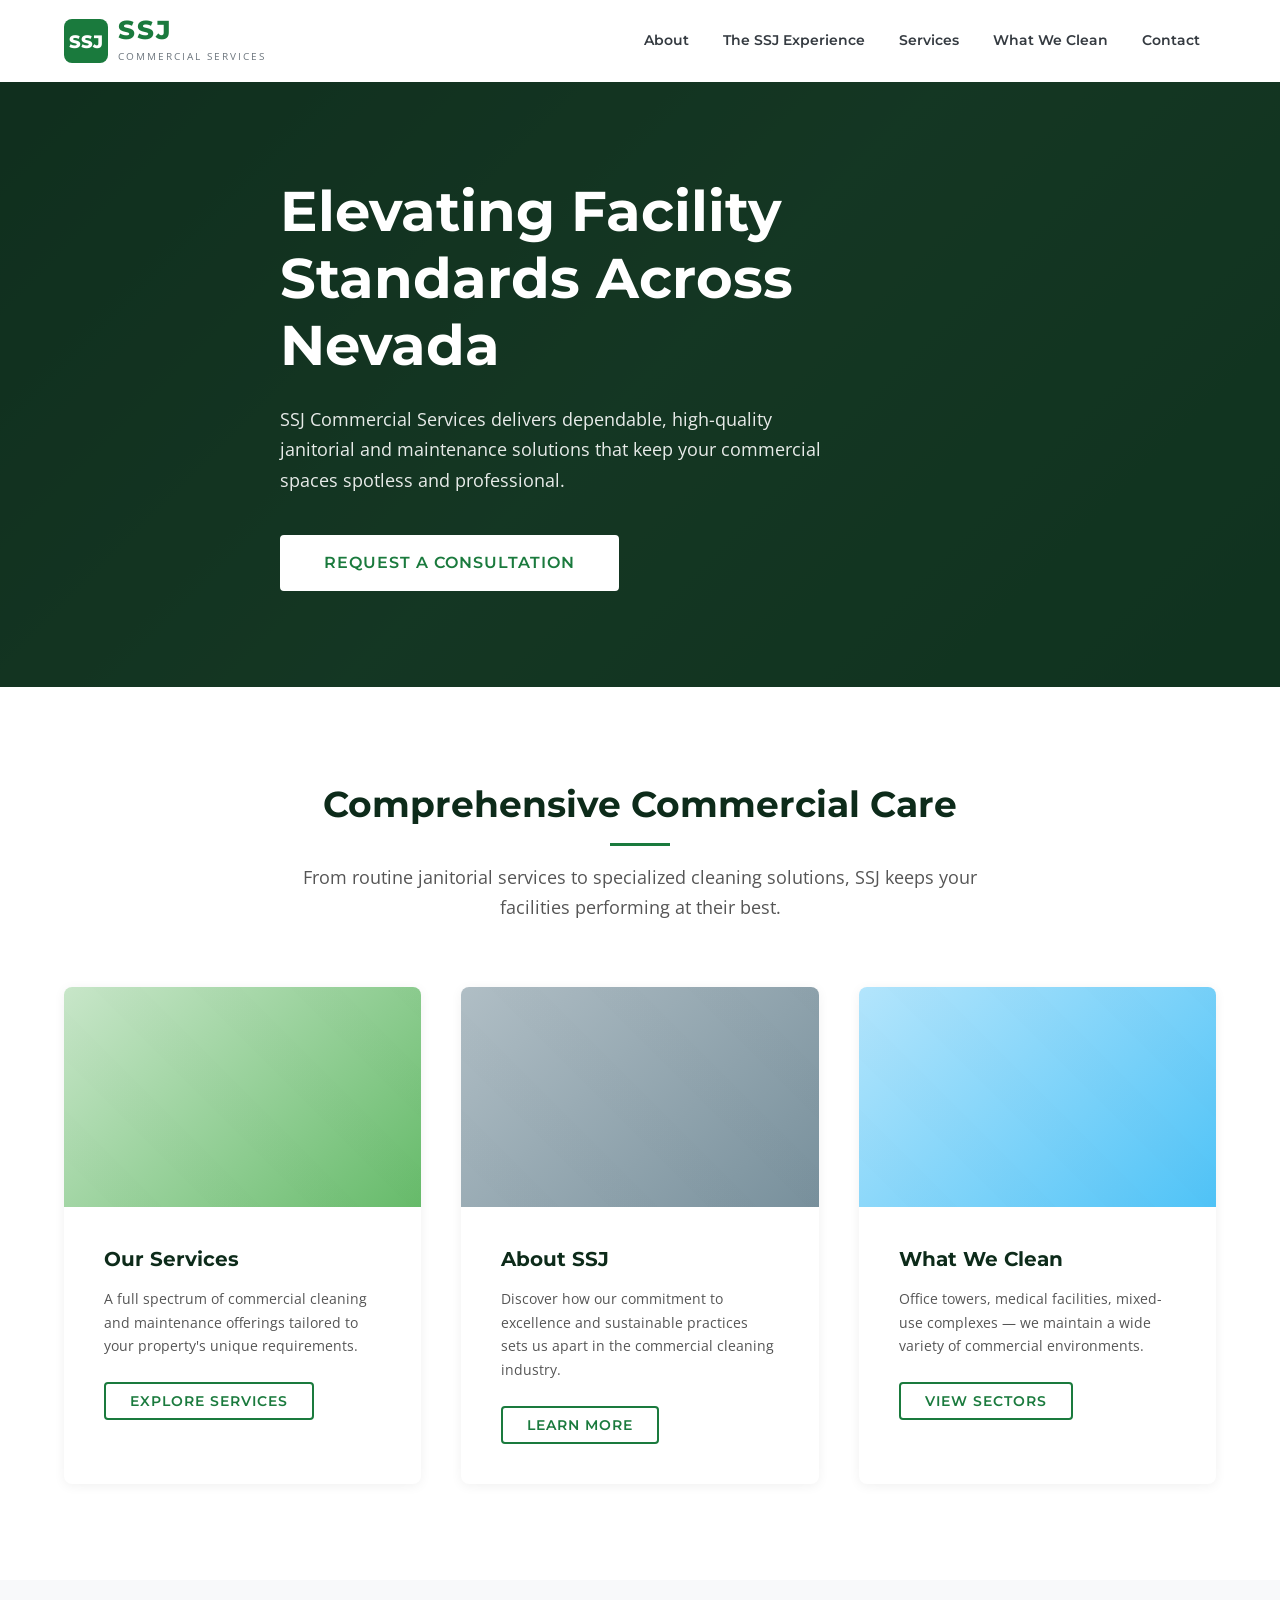
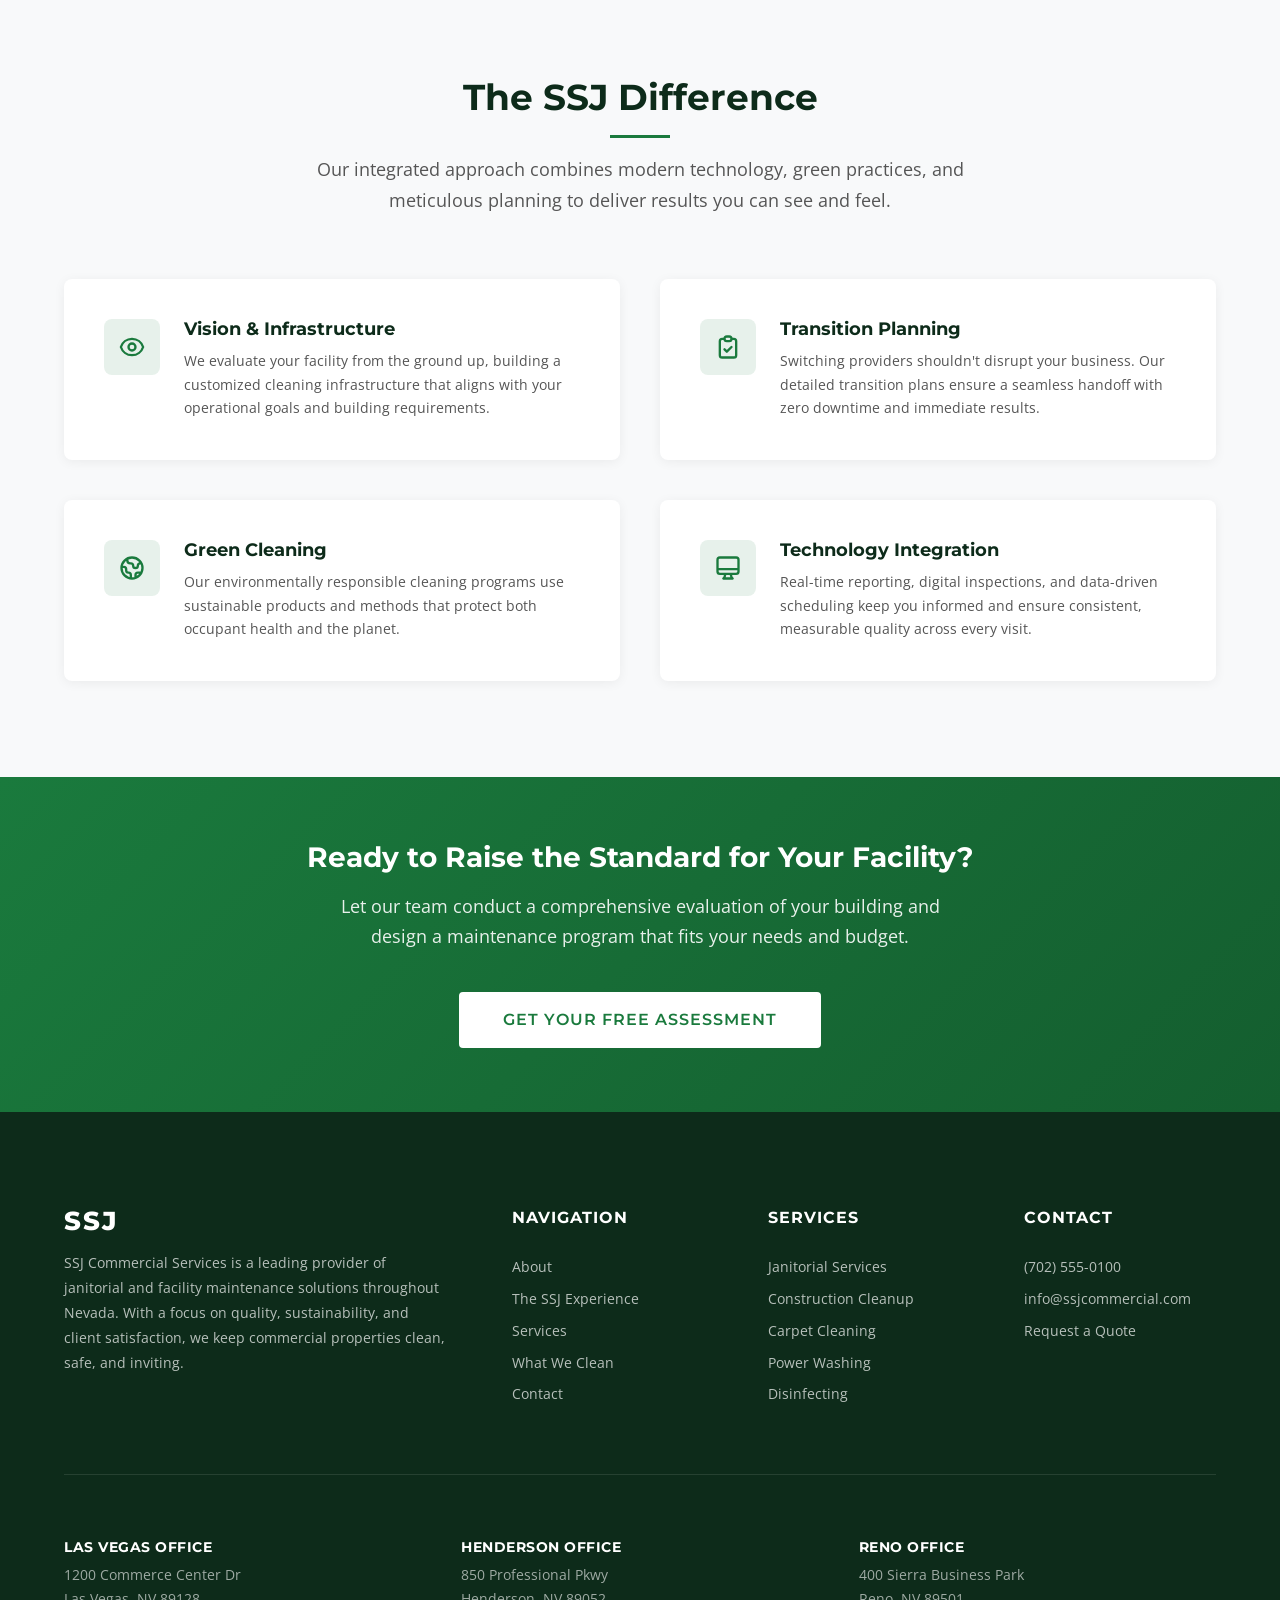
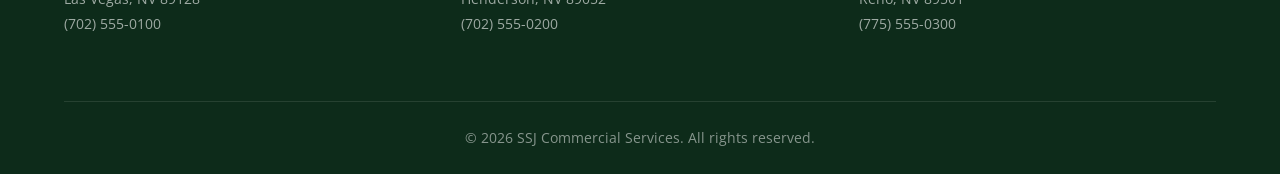
==== index.html @ 9fd1327e "Build complete SSJ Commercial Services static website Multi-page static site with HTML, CSS, and van" ====
<!DOCTYPE html>
<html lang="en">
<head>
  <meta charset="UTF-8">
  <meta name="viewport" content="width=device-width, initial-scale=1.0">
  <meta name="description" content="SSJ Commercial Services — professional janitorial and facility maintenance for commercial properties across Nevada.">
  <title>SSJ Commercial Services | Professional Facility Maintenance</title>
  <link rel="preconnect" href="https://fonts.googleapis.com">
  <link rel="preconnect" href="https://fonts.gstatic.com" crossorigin>
  <link href="https://fonts.googleapis.com/css2?family=Montserrat:wght@400;600;700;800&family=Open+Sans:wght@400;500;600&display=swap" rel="stylesheet">
  <link rel="stylesheet" href="css/styles.css">
</head>
<body>
  <a class="skip-link" href="#main-content">Skip to main content</a>

  <!-- ========== HEADER ========== -->
  <header class="site-header" role="banner">
    <div class="header-inner">
      <a href="index.html" class="logo" aria-label="SSJ Commercial Services — Home">
        <svg class="logo-icon" viewBox="0 0 44 44" fill="none" xmlns="http://www.w3.org/2000/svg" aria-hidden="true">
          <rect width="44" height="44" rx="8" fill="#1a7a3d"/>
          <text x="50%" y="54%" dominant-baseline="middle" text-anchor="middle" fill="#fff" font-family="Montserrat, sans-serif" font-weight="800" font-size="18">SSJ</text>
        </svg>
        <div>
          <span class="logo-text">SSJ</span>
          <span class="logo-tagline">Commercial Services</span>
        </div>
      </a>

      <nav class="main-nav" aria-label="Primary navigation">
        <a href="about.html">About</a>
        <a href="ssj-experience.html">The SSJ Experience</a>
        <a href="services.html">Services</a>
        <a href="what-we-clean.html">What We Clean</a>
        <a href="contact.html">Contact</a>
      </nav>

      <button class="hamburger" aria-label="Open menu" aria-expanded="false" aria-controls="mobile-nav">
        <span></span>
        <span></span>
        <span></span>
      </button>
    </div>

    <nav class="mobile-nav" id="mobile-nav" aria-label="Mobile navigation">
      <a href="about.html">About</a>
      <a href="ssj-experience.html">The SSJ Experience</a>
      <a href="services.html">Services</a>
      <a href="what-we-clean.html">What We Clean</a>
      <a href="contact.html">Contact</a>
    </nav>
  </header>

  <!-- ========== HERO ========== -->
  <section class="hero hero-bg--home" role="img" aria-label="Modern commercial building interior">
    <div class="container">
      <div class="hero-content">
        <h1>Elevating Facility Standards Across Nevada</h1>
        <p>SSJ Commercial Services delivers dependable, high-quality janitorial and maintenance solutions that keep your commercial spaces spotless and professional.</p>
        <a href="contact.html" class="btn btn--white btn--lg">Request a Consultation</a>
      </div>
    </div>
  </section>

  <!-- ========== MAIN ========== -->
  <main id="main-content">

    <!-- Overview Cards -->
    <section class="section">
      <div class="container">
        <div class="section-header">
          <h2>Comprehensive Commercial Care</h2>
          <p>From routine janitorial services to specialized cleaning solutions, SSJ keeps your facilities performing at their best.</p>
        </div>
        <div class="overview-cards">
          <article class="overview-card">
            <div class="overview-card-img placeholder-img placeholder-img--team" role="img" aria-label="Professional cleaning team at work"></div>
            <div class="overview-card-body">
              <h3>Our Services</h3>
              <p>A full spectrum of commercial cleaning and maintenance offerings tailored to your property's unique requirements.</p>
              <a href="services.html" class="btn btn--outline">Explore Services</a>
            </div>
          </article>
          <article class="overview-card">
            <div class="overview-card-img placeholder-img placeholder-img--office" role="img" aria-label="Modern corporate office space"></div>
            <div class="overview-card-body">
              <h3>About SSJ</h3>
              <p>Discover how our commitment to excellence and sustainable practices sets us apart in the commercial cleaning industry.</p>
              <a href="about.html" class="btn btn--outline">Learn More</a>
            </div>
          </article>
          <article class="overview-card">
            <div class="overview-card-img placeholder-img placeholder-img--glass" role="img" aria-label="Glass office building exterior"></div>
            <div class="overview-card-body">
              <h3>What We Clean</h3>
              <p>Office towers, medical facilities, mixed-use complexes — we maintain a wide variety of commercial environments.</p>
              <a href="what-we-clean.html" class="btn btn--outline">View Sectors</a>
            </div>
          </article>
        </div>
      </div>
    </section>

    <!-- The SSJ Difference -->
    <section class="section section--gray">
      <div class="container">
        <div class="section-header">
          <h2>The SSJ Difference</h2>
          <p>Our integrated approach combines modern technology, green practices, and meticulous planning to deliver results you can see and feel.</p>
        </div>
        <div class="feature-grid">
          <div class="feature-block">
            <div class="feature-icon">
              <svg xmlns="http://www.w3.org/2000/svg" fill="none" viewBox="0 0 24 24" stroke="currentColor" stroke-width="2">
                <path stroke-linecap="round" stroke-linejoin="round" d="M15 12a3 3 0 11-6 0 3 3 0 016 0z"/>
                <path stroke-linecap="round" stroke-linejoin="round" d="M2.458 12C3.732 7.943 7.523 5 12 5c4.478 0 8.268 2.943 9.542 7-1.274 4.057-5.064 7-9.542 7-4.477 0-8.268-2.943-9.542-7z"/>
              </svg>
            </div>
            <div>
              <h3>Vision &amp; Infrastructure</h3>
              <p>We evaluate your facility from the ground up, building a customized cleaning infrastructure that aligns with your operational goals and building requirements.</p>
            </div>
          </div>
          <div class="feature-block">
            <div class="feature-icon">
              <svg xmlns="http://www.w3.org/2000/svg" fill="none" viewBox="0 0 24 24" stroke="currentColor" stroke-width="2">
                <path stroke-linecap="round" stroke-linejoin="round" d="M9 5H7a2 2 0 00-2 2v12a2 2 0 002 2h10a2 2 0 002-2V7a2 2 0 00-2-2h-2M9 5a2 2 0 002 2h2a2 2 0 002-2M9 5a2 2 0 012-2h2a2 2 0 012 2m-6 9l2 2 4-4"/>
              </svg>
            </div>
            <div>
              <h3>Transition Planning</h3>
              <p>Switching providers shouldn't disrupt your business. Our detailed transition plans ensure a seamless handoff with zero downtime and immediate results.</p>
            </div>
          </div>
          <div class="feature-block">
            <div class="feature-icon">
              <svg xmlns="http://www.w3.org/2000/svg" fill="none" viewBox="0 0 24 24" stroke="currentColor" stroke-width="2">
                <path stroke-linecap="round" stroke-linejoin="round" d="M3.055 11H5a2 2 0 012 2v1a2 2 0 002 2 2 2 0 012 2v2.945M8 3.935V5.5A2.5 2.5 0 0010.5 8h.5a2 2 0 012 2 2 2 0 104 0 2 2 0 012-2h1.064M15 20.488V18a2 2 0 012-2h3.064M21 12a9 9 0 11-18 0 9 9 0 0118 0z"/>
              </svg>
            </div>
            <div>
              <h3>Green Cleaning</h3>
              <p>Our environmentally responsible cleaning programs use sustainable products and methods that protect both occupant health and the planet.</p>
            </div>
          </div>
          <div class="feature-block">
            <div class="feature-icon">
              <svg xmlns="http://www.w3.org/2000/svg" fill="none" viewBox="0 0 24 24" stroke="currentColor" stroke-width="2">
                <path stroke-linecap="round" stroke-linejoin="round" d="M9.75 17L9 20l-1 1h8l-1-1-.75-3M3 13h18M5 17h14a2 2 0 002-2V5a2 2 0 00-2-2H5a2 2 0 00-2 2v10a2 2 0 002 2z"/>
              </svg>
            </div>
            <div>
              <h3>Technology Integration</h3>
              <p>Real-time reporting, digital inspections, and data-driven scheduling keep you informed and ensure consistent, measurable quality across every visit.</p>
            </div>
          </div>
        </div>
      </div>
    </section>

    <!-- Secondary CTA -->
    <section class="cta-banner">
      <div class="container">
        <h2>Ready to Raise the Standard for Your Facility?</h2>
        <p>Let our team conduct a comprehensive evaluation of your building and design a maintenance program that fits your needs and budget.</p>
        <a href="contact.html" class="btn btn--white btn--lg">Get Your Free Assessment</a>
      </div>
    </section>

  </main>

  <!-- ========== FOOTER ========== -->
  <footer class="site-footer" role="contentinfo">
    <div class="container">
      <div class="footer-top">
        <div class="footer-about">
          <span class="logo-text">SSJ</span>
          <p>SSJ Commercial Services is a leading provider of janitorial and facility maintenance solutions throughout Nevada. With a focus on quality, sustainability, and client satisfaction, we keep commercial properties clean, safe, and inviting.</p>
        </div>
        <div>
          <h3 class="footer-heading">Navigation</h3>
          <div class="footer-links">
            <a href="about.html">About</a>
            <a href="ssj-experience.html">The SSJ Experience</a>
            <a href="services.html">Services</a>
            <a href="what-we-clean.html">What We Clean</a>
            <a href="contact.html">Contact</a>
          </div>
        </div>
        <div>
          <h3 class="footer-heading">Services</h3>
          <div class="footer-links">
            <a href="services.html">Janitorial Services</a>
            <a href="services.html">Construction Cleanup</a>
            <a href="services.html">Carpet Cleaning</a>
            <a href="services.html">Power Washing</a>
            <a href="services.html">Disinfecting</a>
          </div>
        </div>
        <div>
          <h3 class="footer-heading">Contact</h3>
          <div class="footer-links">
            <a href="tel:+17025550100">(702) 555-0100</a>
            <a href="mailto:info@ssjcommercial.com">info@ssjcommercial.com</a>
            <a href="contact.html">Request a Quote</a>
          </div>
        </div>
      </div>

      <div class="footer-locations">
        <div class="location-block">
          <h4>Las Vegas Office</h4>
          <p>1200 Commerce Center Dr</p>
          <p>Las Vegas, NV 89128</p>
          <p>(702) 555-0100</p>
        </div>
        <div class="location-block">
          <h4>Henderson Office</h4>
          <p>850 Professional Pkwy</p>
          <p>Henderson, NV 89052</p>
          <p>(702) 555-0200</p>
        </div>
        <div class="location-block">
          <h4>Reno Office</h4>
          <p>400 Sierra Business Park</p>
          <p>Reno, NV 89501</p>
          <p>(775) 555-0300</p>
        </div>
      </div>

      <div class="footer-bottom">
        <p>&copy; 2026 SSJ Commercial Services. All rights reserved.</p>
      </div>
    </div>
  </footer>

  <script src="js/main.js"></script>
</body>
</html>
---- css/styles.css ----
/* ============================================
   SSJ Commercial Services - Main Stylesheet
   ============================================ */

/* ---------- CSS Custom Properties ---------- */
:root {
  /* Brand Colors */
  --color-primary: #1a7a3d;
  --color-primary-dark: #145e2f;
  --color-primary-light: #2a9d4e;
  --color-secondary: #0d2b1a;
  --color-accent: #28a745;

  /* Neutrals */
  --color-white: #ffffff;
  --color-off-white: #f8f9fa;
  --color-light-gray: #e9ecef;
  --color-medium-gray: #6c757d;
  --color-dark-gray: #343a40;
  --color-text: #212529;
  --color-text-light: #555555;

  /* Overlays */
  --overlay-dark: rgba(13, 43, 26, 0.75);
  --overlay-light: rgba(26, 122, 61, 0.1);

  /* Spacing */
  --space-xs: 0.5rem;
  --space-sm: 1rem;
  --space-md: 1.5rem;
  --space-lg: 2.5rem;
  --space-xl: 4rem;
  --space-2xl: 6rem;

  /* Typography */
  --font-heading: 'Montserrat', sans-serif;
  --font-body: 'Open Sans', sans-serif;
  --font-size-base: 1rem;
  --font-size-sm: 0.875rem;
  --font-size-lg: 1.125rem;
  --font-size-xl: 1.25rem;
  --font-size-2xl: 1.75rem;
  --font-size-3xl: 2.25rem;
  --font-size-4xl: 3rem;
  --line-height-body: 1.7;
  --line-height-heading: 1.2;

  /* Borders & Shadows */
  --radius-sm: 4px;
  --radius-md: 8px;
  --radius-lg: 12px;
  --shadow-sm: 0 2px 8px rgba(0, 0, 0, 0.08);
  --shadow-md: 0 4px 16px rgba(0, 0, 0, 0.1);
  --shadow-lg: 0 8px 32px rgba(0, 0, 0, 0.12);
  --shadow-card: 0 2px 12px rgba(0, 0, 0, 0.06);

  /* Transitions */
  --transition-fast: 0.2s ease;
  --transition-base: 0.3s ease;
}

/* ---------- Reset & Base ---------- */
*,
*::before,
*::after {
  margin: 0;
  padding: 0;
  box-sizing: border-box;
}

html {
  scroll-behavior: smooth;
  font-size: 16px;
}

body {
  font-family: var(--font-body);
  font-size: var(--font-size-base);
  line-height: var(--line-height-body);
  color: var(--color-text);
  background-color: var(--color-white);
  -webkit-font-smoothing: antialiased;
  -moz-osx-font-smoothing: grayscale;
}

img {
  max-width: 100%;
  height: auto;
  display: block;
}

a {
  color: var(--color-primary);
  text-decoration: none;
  transition: color var(--transition-fast);
}

a:hover {
  color: var(--color-primary-dark);
}

ul, ol {
  list-style: none;
}

h1, h2, h3, h4, h5, h6 {
  font-family: var(--font-heading);
  line-height: var(--line-height-heading);
  font-weight: 700;
  color: var(--color-secondary);
}

h1 { font-size: var(--font-size-4xl); }
h2 { font-size: var(--font-size-3xl); }
h3 { font-size: var(--font-size-2xl); }
h4 { font-size: var(--font-size-xl); }

p {
  margin-bottom: var(--space-sm);
  color: var(--color-text-light);
}

/* ---------- Utility Classes ---------- */
.container {
  max-width: 1200px;
  margin: 0 auto;
  padding: 0 var(--space-md);
}

.section {
  padding: var(--space-2xl) 0;
}

.section--gray {
  background-color: var(--color-off-white);
}

.section--green {
  background-color: var(--color-primary);
  color: var(--color-white);
}

.section--dark {
  background-color: var(--color-secondary);
  color: var(--color-white);
}

.text-center {
  text-align: center;
}

.section-header {
  text-align: center;
  margin-bottom: var(--space-xl);
}

.section-header h2 {
  margin-bottom: var(--space-sm);
  position: relative;
  display: inline-block;
}

.section-header h2::after {
  content: '';
  display: block;
  width: 60px;
  height: 3px;
  background-color: var(--color-primary);
  margin: var(--space-sm) auto 0;
}

.section--green .section-header h2,
.section--dark .section-header h2 {
  color: var(--color-white);
}

.section--green .section-header h2::after,
.section--dark .section-header h2::after {
  background-color: var(--color-white);
}

.section-header p {
  max-width: 680px;
  margin: 0 auto;
  font-size: var(--font-size-lg);
}

.section--green .section-header p,
.section--dark .section-header p {
  color: rgba(255, 255, 255, 0.85);
}

/* ---------- Buttons ---------- */
.btn {
  display: inline-block;
  padding: 14px 32px;
  font-family: var(--font-heading);
  font-size: var(--font-size-sm);
  font-weight: 600;
  text-transform: uppercase;
  letter-spacing: 1px;
  border: 2px solid transparent;
  border-radius: var(--radius-sm);
  cursor: pointer;
  transition: all var(--transition-base);
  text-align: center;
  line-height: 1;
}

.btn:focus-visible {
  outline: 3px solid var(--color-accent);
  outline-offset: 2px;
}

.btn--primary {
  background-color: var(--color-primary);
  color: var(--color-white);
  border-color: var(--color-primary);
}

.btn--primary:hover {
  background-color: var(--color-primary-dark);
  border-color: var(--color-primary-dark);
  color: var(--color-white);
  transform: translateY(-1px);
  box-shadow: var(--shadow-md);
}

.btn--outline {
  background-color: transparent;
  color: var(--color-primary);
  border-color: var(--color-primary);
}

.btn--outline:hover {
  background-color: var(--color-primary);
  color: var(--color-white);
  transform: translateY(-1px);
}

.btn--white {
  background-color: var(--color-white);
  color: var(--color-primary);
  border-color: var(--color-white);
}

.btn--white:hover {
  background-color: transparent;
  color: var(--color-white);
  border-color: var(--color-white);
  transform: translateY(-1px);
}

.btn--outline-white {
  background-color: transparent;
  color: var(--color-white);
  border-color: var(--color-white);
}

.btn--outline-white:hover {
  background-color: var(--color-white);
  color: var(--color-primary);
  transform: translateY(-1px);
}

.btn--lg {
  padding: 18px 42px;
  font-size: var(--font-size-base);
}

/* ---------- Header / Navigation ---------- */
.site-header {
  position: fixed;
  top: 0;
  left: 0;
  right: 0;
  z-index: 1000;
  background-color: var(--color-white);
  transition: box-shadow var(--transition-base), padding var(--transition-base);
  padding: 6px 0;
}

.site-header.scrolled {
  box-shadow: var(--shadow-md);
  padding: 2px 0;
}

.header-inner {
  display: flex;
  align-items: center;
  justify-content: space-between;
  max-width: 1200px;
  margin: 0 auto;
  padding: 0 var(--space-md);
  min-height: 70px;
}

/* Logo */
.logo {
  display: flex;
  align-items: center;
  gap: 10px;
  text-decoration: none;
}

.logo-icon {
  width: 44px;
  height: 44px;
}

.logo-text {
  font-family: var(--font-heading);
  font-size: 1.6rem;
  font-weight: 800;
  color: var(--color-primary);
  letter-spacing: 2px;
  line-height: 1;
}

.logo-tagline {
  font-family: var(--font-body);
  font-size: 0.6rem;
  color: var(--color-medium-gray);
  text-transform: uppercase;
  letter-spacing: 2px;
  display: block;
  margin-top: 2px;
}

/* Desktop Nav */
.main-nav {
  display: flex;
  align-items: center;
  gap: 2px;
}

.main-nav a {
  font-family: var(--font-heading);
  font-size: var(--font-size-sm);
  font-weight: 600;
  color: var(--color-dark-gray);
  text-decoration: none;
  padding: 10px 16px;
  border-radius: var(--radius-sm);
  transition: all var(--transition-fast);
  position: relative;
  white-space: nowrap;
}

.main-nav a::after {
  content: '';
  position: absolute;
  bottom: 4px;
  left: 16px;
  right: 16px;
  height: 2px;
  background-color: var(--color-primary);
  transform: scaleX(0);
  transition: transform var(--transition-base);
}

.main-nav a:hover {
  color: var(--color-primary);
}

.main-nav a:hover::after {
  transform: scaleX(1);
}

.main-nav a.active {
  color: var(--color-primary);
}

.main-nav a.active::after {
  transform: scaleX(1);
}

/* Hamburger */
.hamburger {
  display: none;
  flex-direction: column;
  justify-content: center;
  gap: 5px;
  width: 30px;
  height: 30px;
  cursor: pointer;
  background: none;
  border: none;
  padding: 0;
}

.hamburger span {
  display: block;
  width: 100%;
  height: 2.5px;
  background-color: var(--color-dark-gray);
  border-radius: 2px;
  transition: all var(--transition-base);
}

.hamburger.active span:nth-child(1) {
  transform: rotate(45deg) translate(5px, 5px);
}

.hamburger.active span:nth-child(2) {
  opacity: 0;
}

.hamburger.active span:nth-child(3) {
  transform: rotate(-45deg) translate(6px, -6px);
}

/* Mobile Nav */
.mobile-nav {
  display: none;
  position: fixed;
  top: 70px;
  left: 0;
  right: 0;
  bottom: 0;
  background-color: var(--color-white);
  flex-direction: column;
  padding: var(--space-lg);
  z-index: 999;
  overflow-y: auto;
}

.mobile-nav.open {
  display: flex;
}

.mobile-nav a {
  font-family: var(--font-heading);
  font-size: var(--font-size-lg);
  font-weight: 600;
  color: var(--color-dark-gray);
  padding: var(--space-sm) 0;
  border-bottom: 1px solid var(--color-light-gray);
  display: block;
}

.mobile-nav a:hover,
.mobile-nav a.active {
  color: var(--color-primary);
}

/* ---------- Hero Section ---------- */
.hero {
  position: relative;
  min-height: 600px;
  display: flex;
  align-items: center;
  background-size: cover;
  background-position: center;
  background-repeat: no-repeat;
  margin-top: 82px;
  overflow: hidden;
}

.hero::before {
  content: '';
  position: absolute;
  inset: 0;
  background: var(--overlay-dark);
  z-index: 1;
}

.hero-content {
  position: relative;
  z-index: 2;
  max-width: 720px;
  padding: var(--space-2xl) 0;
}

.hero h1 {
  color: var(--color-white);
  margin-bottom: var(--space-md);
  font-size: clamp(2rem, 5vw, 3.5rem);
}

.hero p {
  color: rgba(255, 255, 255, 0.9);
  font-size: var(--font-size-lg);
  margin-bottom: var(--space-lg);
  max-width: 560px;
}

/* Page Banner (inner pages) */
.page-banner {
  position: relative;
  min-height: 320px;
  display: flex;
  align-items: center;
  justify-content: center;
  text-align: center;
  background-size: cover;
  background-position: center;
  margin-top: 82px;
  overflow: hidden;
}

.page-banner::before {
  content: '';
  position: absolute;
  inset: 0;
  background: var(--overlay-dark);
  z-index: 1;
}

.page-banner-content {
  position: relative;
  z-index: 2;
  padding: var(--space-xl) var(--space-md);
}

.page-banner h1 {
  color: var(--color-white);
  margin-bottom: var(--space-xs);
  font-size: clamp(2rem, 4vw, 3rem);
}

.page-banner p {
  color: rgba(255, 255, 255, 0.85);
  font-size: var(--font-size-lg);
  max-width: 560px;
  margin: 0 auto;
}

/* ---------- Overview Cards ---------- */
.overview-cards {
  display: grid;
  grid-template-columns: repeat(3, 1fr);
  gap: var(--space-lg);
}

.overview-card {
  background: var(--color-white);
  border-radius: var(--radius-md);
  overflow: hidden;
  box-shadow: var(--shadow-card);
  transition: transform var(--transition-base), box-shadow var(--transition-base);
}

.overview-card:hover {
  transform: translateY(-6px);
  box-shadow: var(--shadow-lg);
}

.overview-card-img {
  height: 220px;
  background-size: cover;
  background-position: center;
  position: relative;
}

.overview-card-body {
  padding: var(--space-lg);
}

.overview-card-body h3 {
  margin-bottom: var(--space-sm);
  font-size: var(--font-size-xl);
}

.overview-card-body p {
  margin-bottom: var(--space-md);
  font-size: var(--font-size-sm);
}

.overview-card-body .btn {
  padding: 10px 24px;
}

/* ---------- Difference / Feature Blocks ---------- */
.feature-grid {
  display: grid;
  grid-template-columns: repeat(2, 1fr);
  gap: var(--space-lg);
}

.feature-block {
  display: flex;
  gap: var(--space-md);
  padding: var(--space-lg);
  background: var(--color-white);
  border-radius: var(--radius-md);
  box-shadow: var(--shadow-card);
  transition: transform var(--transition-base), box-shadow var(--transition-base);
}

.feature-block:hover {
  transform: translateY(-3px);
  box-shadow: var(--shadow-md);
}

.feature-icon {
  flex-shrink: 0;
  width: 56px;
  height: 56px;
  display: flex;
  align-items: center;
  justify-content: center;
  background-color: var(--overlay-light);
  border-radius: var(--radius-md);
  color: var(--color-primary);
}

.feature-icon svg {
  width: 28px;
  height: 28px;
}

.feature-block h3 {
  font-size: var(--font-size-lg);
  margin-bottom: var(--space-xs);
}

.feature-block p {
  font-size: var(--font-size-sm);
  margin-bottom: 0;
}

/* ---------- CTA Banner ---------- */
.cta-banner {
  background: linear-gradient(135deg, var(--color-primary) 0%, var(--color-primary-dark) 100%);
  padding: var(--space-xl) 0;
  text-align: center;
}

.cta-banner h2 {
  color: var(--color-white);
  margin-bottom: var(--space-sm);
  font-size: var(--font-size-2xl);
}

.cta-banner p {
  color: rgba(255, 255, 255, 0.9);
  font-size: var(--font-size-lg);
  margin-bottom: var(--space-lg);
  max-width: 600px;
  margin-left: auto;
  margin-right: auto;
}

/* ---------- Content Sections (image + text) ---------- */
.content-split {
  display: grid;
  grid-template-columns: 1fr 1fr;
  gap: var(--space-xl);
  align-items: center;
}

.content-split--reverse {
  direction: rtl;
}

.content-split--reverse > * {
  direction: ltr;
}

.content-image {
  border-radius: var(--radius-md);
  overflow: hidden;
  box-shadow: var(--shadow-md);
}

.content-image img,
.content-image .placeholder-img {
  width: 100%;
  height: 360px;
  object-fit: cover;
  display: block;
}

.content-text h2 {
  margin-bottom: var(--space-md);
}

.content-text h2::after {
  content: '';
  display: block;
  width: 50px;
  height: 3px;
  background-color: var(--color-primary);
  margin-top: var(--space-sm);
}

.content-text p {
  margin-bottom: var(--space-sm);
}

/* ---------- Services Grid ---------- */
.services-grid {
  display: grid;
  grid-template-columns: repeat(3, 1fr);
  gap: var(--space-lg);
}

.service-card {
  background: var(--color-white);
  border-radius: var(--radius-md);
  overflow: hidden;
  box-shadow: var(--shadow-card);
  transition: transform var(--transition-base), box-shadow var(--transition-base);
  text-align: center;
  padding: var(--space-lg);
}

.service-card:hover {
  transform: translateY(-4px);
  box-shadow: var(--shadow-lg);
}

.service-card-icon {
  width: 64px;
  height: 64px;
  margin: 0 auto var(--space-md);
  display: flex;
  align-items: center;
  justify-content: center;
  background: var(--overlay-light);
  border-radius: 50%;
  color: var(--color-primary);
}

.service-card-icon svg {
  width: 30px;
  height: 30px;
}

.service-card h3 {
  font-size: var(--font-size-lg);
  margin-bottom: var(--space-xs);
}

.service-card p {
  font-size: var(--font-size-sm);
  margin-bottom: 0;
}

/* ---------- Industry / Sector Cards ---------- */
.industry-grid {
  display: grid;
  grid-template-columns: repeat(2, 1fr);
  gap: var(--space-lg);
}

.industry-card {
  position: relative;
  height: 300px;
  border-radius: var(--radius-md);
  overflow: hidden;
  box-shadow: var(--shadow-card);
  cursor: default;
}

.industry-card-bg {
  position: absolute;
  inset: 0;
  background-size: cover;
  background-position: center;
  transition: transform var(--transition-base);
}

.industry-card:hover .industry-card-bg {
  transform: scale(1.05);
}

.industry-card-overlay {
  position: absolute;
  inset: 0;
  background: linear-gradient(to top, rgba(13, 43, 26, 0.85) 0%, rgba(13, 43, 26, 0.3) 100%);
  display: flex;
  flex-direction: column;
  justify-content: flex-end;
  padding: var(--space-lg);
}

.industry-card h3 {
  color: var(--color-white);
  font-size: var(--font-size-xl);
  margin-bottom: var(--space-xs);
}

.industry-card p {
  color: rgba(255, 255, 255, 0.8);
  font-size: var(--font-size-sm);
  margin-bottom: 0;
}

/* ---------- Values Grid ---------- */
.values-grid {
  display: grid;
  grid-template-columns: repeat(3, 1fr);
  gap: var(--space-lg);
}

.value-card {
  text-align: center;
  padding: var(--space-lg);
  background: var(--color-white);
  border-radius: var(--radius-md);
  box-shadow: var(--shadow-card);
  transition: transform var(--transition-base);
}

.value-card:hover {
  transform: translateY(-3px);
}

.value-icon {
  width: 60px;
  height: 60px;
  margin: 0 auto var(--space-md);
  display: flex;
  align-items: center;
  justify-content: center;
  background: var(--overlay-light);
  border-radius: 50%;
  color: var(--color-primary);
}

.value-icon svg {
  width: 28px;
  height: 28px;
}

.value-card h3 {
  font-size: var(--font-size-lg);
  margin-bottom: var(--space-xs);
}

.value-card p {
  font-size: var(--font-size-sm);
  margin-bottom: 0;
}

/* ---------- Process Cards (Experience page) ---------- */
.process-grid {
  display: grid;
  grid-template-columns: repeat(3, 1fr);
  gap: var(--space-lg);
}

.process-card {
  padding: var(--space-lg);
  background: var(--color-white);
  border-radius: var(--radius-md);
  box-shadow: var(--shadow-card);
  border-top: 4px solid var(--color-primary);
  transition: transform var(--transition-base), box-shadow var(--transition-base);
}

.process-card:hover {
  transform: translateY(-4px);
  box-shadow: var(--shadow-md);
}

.process-card .step-number {
  display: inline-flex;
  align-items: center;
  justify-content: center;
  width: 40px;
  height: 40px;
  background: var(--color-primary);
  color: var(--color-white);
  border-radius: 50%;
  font-family: var(--font-heading);
  font-weight: 700;
  font-size: var(--font-size-lg);
  margin-bottom: var(--space-md);
}

.process-card h3 {
  font-size: var(--font-size-lg);
  margin-bottom: var(--space-sm);
}

.process-card p {
  font-size: var(--font-size-sm);
  margin-bottom: 0;
}

/* ---------- Contact Form ---------- */
.contact-grid {
  display: grid;
  grid-template-columns: 1fr 1fr;
  gap: var(--space-xl);
}

.form-group {
  margin-bottom: var(--space-md);
}

.form-group label {
  display: block;
  font-family: var(--font-heading);
  font-weight: 600;
  font-size: var(--font-size-sm);
  color: var(--color-dark-gray);
  margin-bottom: var(--space-xs);
}

.form-group input,
.form-group textarea {
  width: 100%;
  padding: 12px 16px;
  font-family: var(--font-body);
  font-size: var(--font-size-base);
  border: 1px solid var(--color-light-gray);
  border-radius: var(--radius-sm);
  transition: border-color var(--transition-fast), box-shadow var(--transition-fast);
  background: var(--color-white);
  color: var(--color-text);
}

.form-group input:focus,
.form-group textarea:focus {
  outline: none;
  border-color: var(--color-primary);
  box-shadow: 0 0 0 3px rgba(26, 122, 61, 0.15);
}

.form-group textarea {
  min-height: 140px;
  resize: vertical;
}

.form-group input.error,
.form-group textarea.error {
  border-color: #dc3545;
}

.form-error {
  color: #dc3545;
  font-size: var(--font-size-sm);
  margin-top: 4px;
  display: none;
}

.form-error.visible {
  display: block;
}

.form-success {
  display: none;
  padding: var(--space-md);
  background: var(--overlay-light);
  border: 1px solid var(--color-primary);
  border-radius: var(--radius-sm);
  color: var(--color-primary-dark);
  font-weight: 600;
  text-align: center;
}

.form-success.visible {
  display: block;
}

.contact-info h3 {
  margin-bottom: var(--space-md);
}

.contact-info-item {
  display: flex;
  gap: var(--space-sm);
  margin-bottom: var(--space-md);
  align-items: flex-start;
}

.contact-info-item svg {
  flex-shrink: 0;
  width: 20px;
  height: 20px;
  color: var(--color-primary);
  margin-top: 3px;
}

.contact-info-item p {
  margin: 0;
}

.contact-info-item strong {
  color: var(--color-text);
}

/* ---------- Footer ---------- */
.site-footer {
  background-color: var(--color-secondary);
  color: rgba(255, 255, 255, 0.8);
  padding: var(--space-2xl) 0 0;
}

.footer-top {
  display: grid;
  grid-template-columns: 2fr 1fr 1fr 1fr;
  gap: var(--space-xl);
  padding-bottom: var(--space-xl);
  border-bottom: 1px solid rgba(255, 255, 255, 0.1);
}

.footer-about .logo-text {
  color: var(--color-white);
  margin-bottom: var(--space-sm);
  display: inline-block;
}

.footer-about p {
  color: rgba(255, 255, 255, 0.7);
  font-size: var(--font-size-sm);
  line-height: 1.8;
}

.footer-heading {
  font-family: var(--font-heading);
  font-size: var(--font-size-base);
  font-weight: 700;
  color: var(--color-white);
  margin-bottom: var(--space-md);
  text-transform: uppercase;
  letter-spacing: 1px;
}

.footer-links a {
  display: block;
  color: rgba(255, 255, 255, 0.7);
  font-size: var(--font-size-sm);
  padding: 4px 0;
  transition: color var(--transition-fast);
}

.footer-links a:hover {
  color: var(--color-white);
}

.footer-locations {
  display: grid;
  grid-template-columns: repeat(3, 1fr);
  gap: var(--space-lg);
  padding: var(--space-xl) 0;
  border-bottom: 1px solid rgba(255, 255, 255, 0.1);
}

.location-block h4 {
  color: var(--color-white);
  font-size: var(--font-size-sm);
  margin-bottom: var(--space-xs);
  text-transform: uppercase;
  letter-spacing: 0.5px;
}

.location-block p {
  color: rgba(255, 255, 255, 0.6);
  font-size: var(--font-size-sm);
  margin-bottom: 2px;
  line-height: 1.6;
}

.footer-bottom {
  padding: var(--space-md) 0;
  text-align: center;
}

.footer-bottom p {
  color: rgba(255, 255, 255, 0.5);
  font-size: var(--font-size-sm);
  margin: 0;
}

/* ---------- Placeholder Images (CSS-generated) ---------- */
.placeholder-img {
  background: linear-gradient(135deg, #c8e6c9 0%, #a5d6a7 50%, #81c784 100%);
  position: relative;
  display: flex;
  align-items: center;
  justify-content: center;
  overflow: hidden;
}

.placeholder-img::before {
  content: '';
  position: absolute;
  inset: 0;
  opacity: 0.15;
  background-image:
    repeating-linear-gradient(
      45deg,
      transparent,
      transparent 35px,
      rgba(0, 0, 0, 0.03) 35px,
      rgba(0, 0, 0, 0.03) 70px
    );
}

.placeholder-img--office {
  background: linear-gradient(135deg, #b0bec5 0%, #78909c 100%);
}

.placeholder-img--lobby {
  background: linear-gradient(135deg, #d7ccc8 0%, #a1887f 100%);
}

.placeholder-img--team {
  background: linear-gradient(135deg, #c8e6c9 0%, #66bb6a 100%);
}

.placeholder-img--glass {
  background: linear-gradient(135deg, #b3e5fc 0%, #4fc3f7 100%);
}

.placeholder-img--medical {
  background: linear-gradient(135deg, #e1f5fe 0%, #81d4fa 100%);
}

.placeholder-img--corporate {
  background: linear-gradient(135deg, #e8eaf6 0%, #7986cb 100%);
}

.hero-bg--home {
  background: linear-gradient(135deg, #1a3a2a 0%, #2d5a3f 50%, #1a4a2f 100%);
}

.hero-bg--about {
  background: linear-gradient(135deg, #0d2b1a 0%, #1a5a35 100%);
}

.hero-bg--experience {
  background: linear-gradient(135deg, #1a3a2a 0%, #245a3a 100%);
}

.hero-bg--services {
  background: linear-gradient(135deg, #1a3525 0%, #2a6040 100%);
}

.hero-bg--clean {
  background: linear-gradient(135deg, #15302a 0%, #1a5a40 100%);
}

.hero-bg--contact {
  background: linear-gradient(135deg, #0d2b1a 0%, #1a4a30 100%);
}

/* ---------- Responsive ---------- */
@media (max-width: 992px) {
  .main-nav {
    display: none;
  }

  .hamburger {
    display: flex;
  }

  .overview-cards {
    grid-template-columns: 1fr;
    gap: var(--space-md);
  }

  .feature-grid {
    grid-template-columns: 1fr;
  }

  .services-grid {
    grid-template-columns: repeat(2, 1fr);
  }

  .industry-grid {
    grid-template-columns: 1fr;
  }

  .content-split {
    grid-template-columns: 1fr;
    gap: var(--space-lg);
  }

  .content-split--reverse {
    direction: ltr;
  }

  .contact-grid {
    grid-template-columns: 1fr;
  }

  .footer-top {
    grid-template-columns: 1fr 1fr;
    gap: var(--space-lg);
  }

  .footer-locations {
    grid-template-columns: 1fr 1fr;
  }

  .values-grid {
    grid-template-columns: repeat(2, 1fr);
  }

  .process-grid {
    grid-template-columns: repeat(2, 1fr);
  }

  h1 { font-size: var(--font-size-3xl); }
  h2 { font-size: var(--font-size-2xl); }
}

@media (max-width: 768px) {
  .section {
    padding: var(--space-xl) 0;
  }

  .hero {
    min-height: 480px;
  }

  .page-banner {
    min-height: 260px;
  }

  .services-grid {
    grid-template-columns: 1fr;
  }

  .footer-top {
    grid-template-columns: 1fr;
  }

  .footer-locations {
    grid-template-columns: 1fr;
  }

  .values-grid {
    grid-template-columns: 1fr;
  }

  .process-grid {
    grid-template-columns: 1fr;
  }
}

@media (max-width: 480px) {
  .hero {
    min-height: 400px;
  }

  .btn--lg {
    padding: 14px 28px;
    font-size: var(--font-size-sm);
  }

  .container {
    padding: 0 var(--space-sm);
  }
}

/* ---------- Skip Link (Accessibility) ---------- */
.skip-link {
  position: absolute;
  top: -40px;
  left: 0;
  background: var(--color-primary);
  color: var(--color-white);
  padding: 8px 16px;
  z-index: 10000;
  font-size: var(--font-size-sm);
  transition: top var(--transition-fast);
}

.skip-link:focus {
  top: 0;
  color: var(--color-white);
}

/* ---------- Misc ---------- */
.sr-only {
  position: absolute;
  width: 1px;
  height: 1px;
  padding: 0;
  margin: -1px;
  overflow: hidden;
  clip: rect(0, 0, 0, 0);
  white-space: nowrap;
  border-width: 0;
}
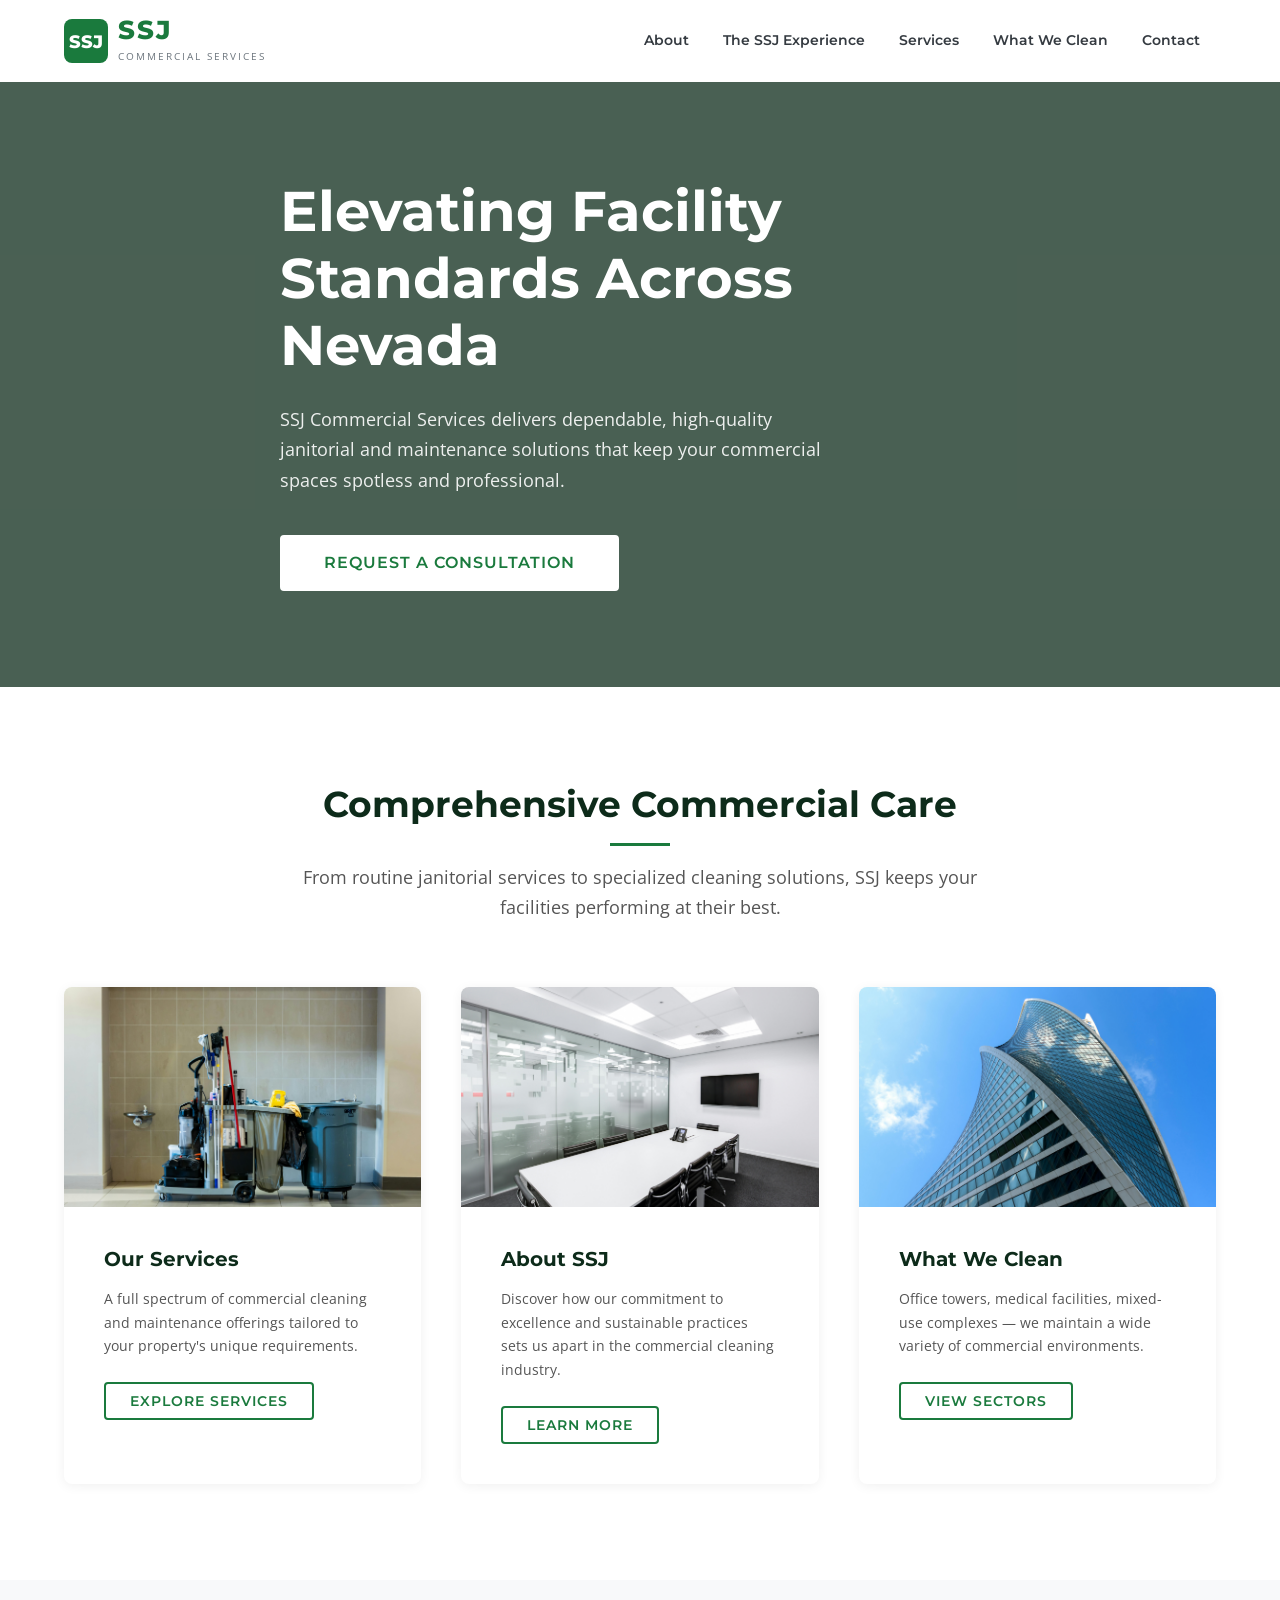
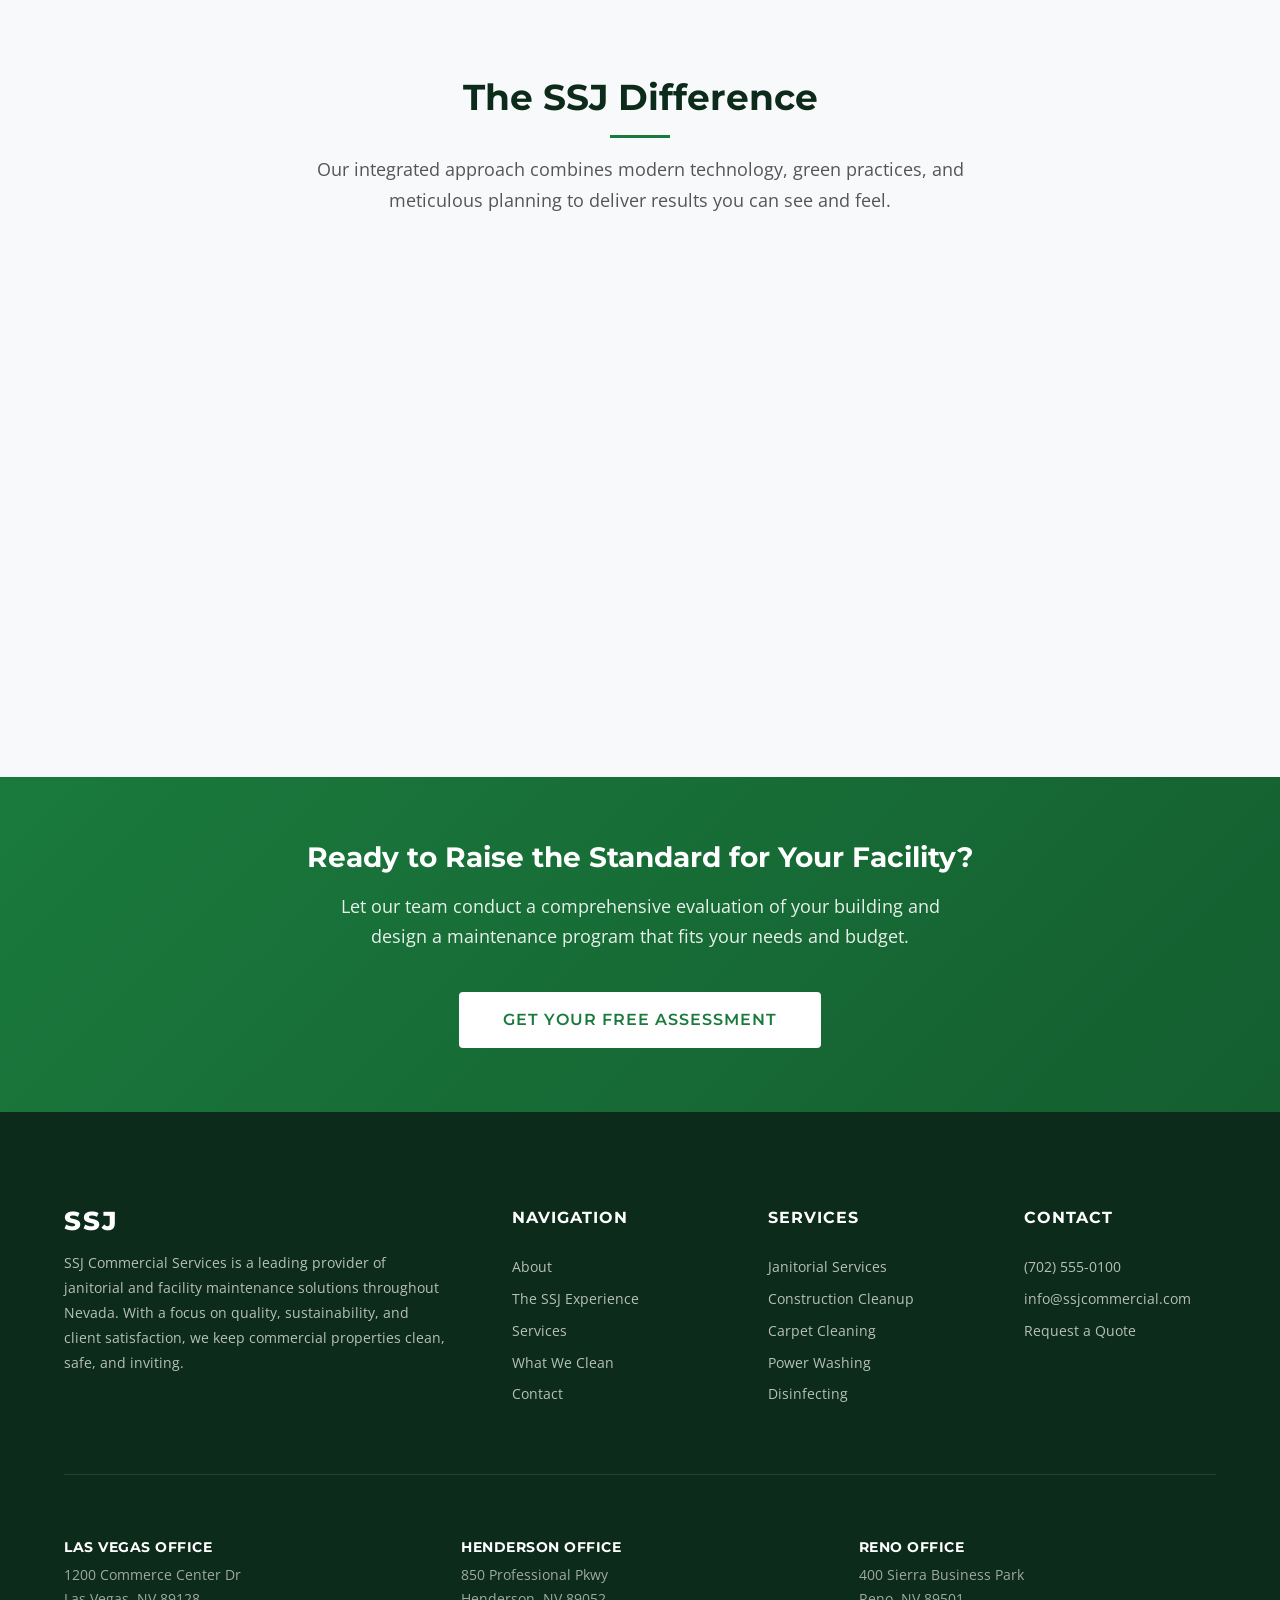
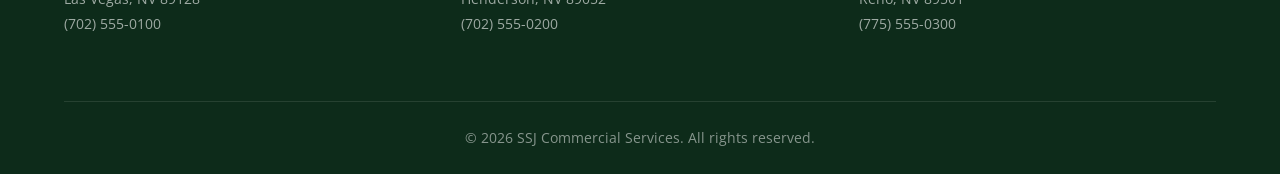
==== commit 57e5ea45: "Add video hero background and replace all placeholder images with real assets - Homepage hero now us" ====
--- a/index.html
+++ b/index.html
@@ -52,7 +52,12 @@
   </header>
 
   <!-- ========== HERO ========== -->
-  <section class="hero hero-bg--home" role="img" aria-label="Modern commercial building interior">
+  <section class="hero" aria-label="Modern commercial building interior">
+    <div class="hero-video">
+      <video autoplay muted loop playsinline aria-hidden="true">
+        <source src="assets/City-Skyscrapers-At-Night-With-Dark-Sky-Hpdzuth-1.m4v" type="video/mp4">
+      </video>
+    </div>
     <div class="container">
       <div class="hero-content">
         <h1>Elevating Facility Standards Across Nevada</h1>
@@ -74,7 +79,9 @@
         </div>
         <div class="overview-cards">
           <article class="overview-card">
-            <div class="overview-card-img placeholder-img placeholder-img--team" role="img" aria-label="Professional cleaning team at work"></div>
+            <div class="overview-card-img">
+              <img src="assets/combuild8.jpg" alt="Professional cleaning equipment in a commercial facility">
+            </div>
             <div class="overview-card-body">
               <h3>Our Services</h3>
               <p>A full spectrum of commercial cleaning and maintenance offerings tailored to your property's unique requirements.</p>
@@ -82,7 +89,9 @@
             </div>
           </article>
           <article class="overview-card">
-            <div class="overview-card-img placeholder-img placeholder-img--office" role="img" aria-label="Modern corporate office space"></div>
+            <div class="overview-card-img">
+              <img src="assets/combuild10.jpg" alt="Modern corporate conference room">
+            </div>
             <div class="overview-card-body">
               <h3>About SSJ</h3>
               <p>Discover how our commitment to excellence and sustainable practices sets us apart in the commercial cleaning industry.</p>
@@ -90,7 +99,9 @@
             </div>
           </article>
           <article class="overview-card">
-            <div class="overview-card-img placeholder-img placeholder-img--glass" role="img" aria-label="Glass office building exterior"></div>
+            <div class="overview-card-img">
+              <img src="assets/combuild7.jpg" alt="Modern glass commercial tower">
+            </div>
             <div class="overview-card-body">
               <h3>What We Clean</h3>
               <p>Office towers, medical facilities, mixed-use complexes — we maintain a wide variety of commercial environments.</p>
--- a/css/styles.css
+++ b/css/styles.css
@@ -465,6 +465,20 @@
   z-index: 1;
 }
 
+/* Video Hero */
+.hero-video {
+  position: absolute;
+  inset: 0;
+  z-index: 0;
+  overflow: hidden;
+}
+
+.hero-video video {
+  width: 100%;
+  height: 100%;
+  object-fit: cover;
+}
+
 .hero-content {
   position: relative;
   z-index: 2;
@@ -551,6 +565,13 @@
   background-size: cover;
   background-position: center;
   position: relative;
+  overflow: hidden;
+}
+
+.overview-card-img img {
+  width: 100%;
+  height: 100%;
+  object-fit: cover;
 }
 
 .overview-card-body {
@@ -664,12 +685,16 @@
   box-shadow: var(--shadow-md);
 }
 
-.content-image img,
-.content-image .placeholder-img {
+.content-image img {
   width: 100%;
   height: 360px;
   object-fit: cover;
   display: block;
+}
+
+.content-image .placeholder-img {
+  width: 100%;
+  height: 360px;
 }
 
 .content-text h2 {
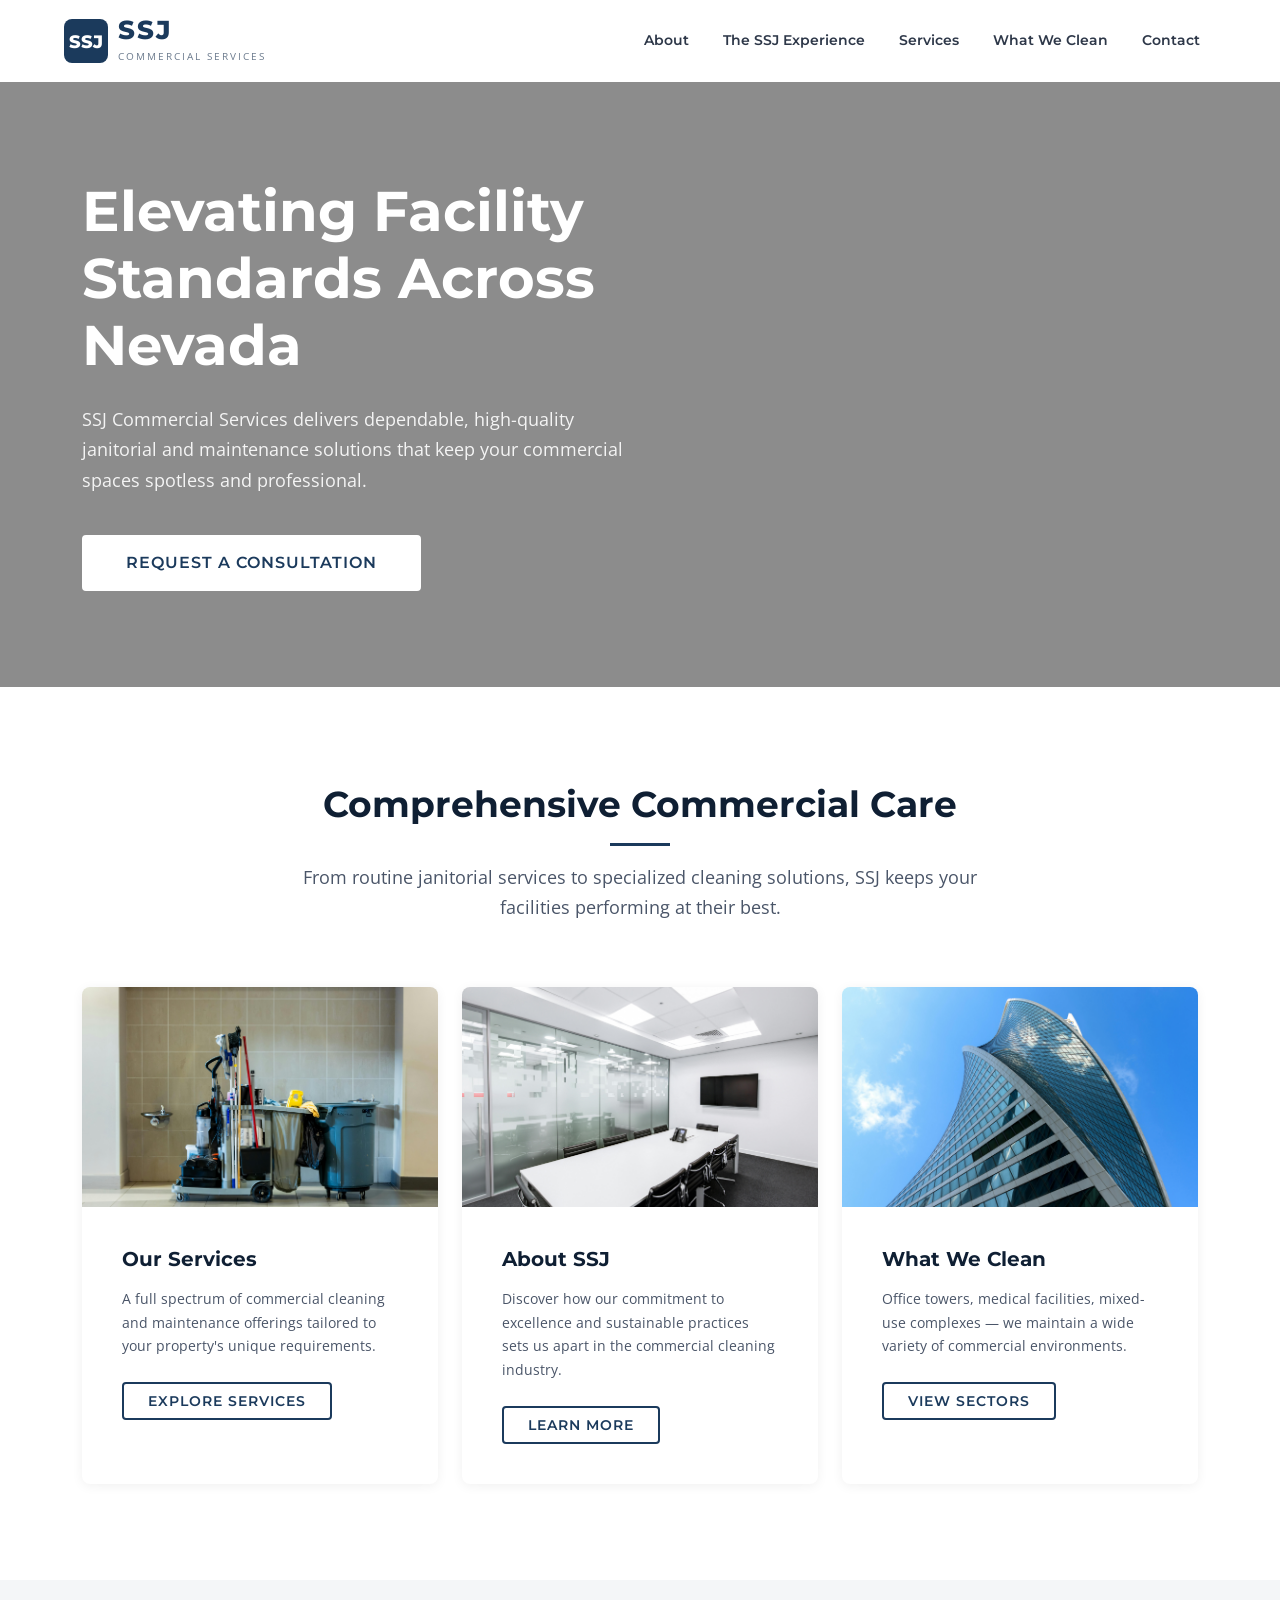
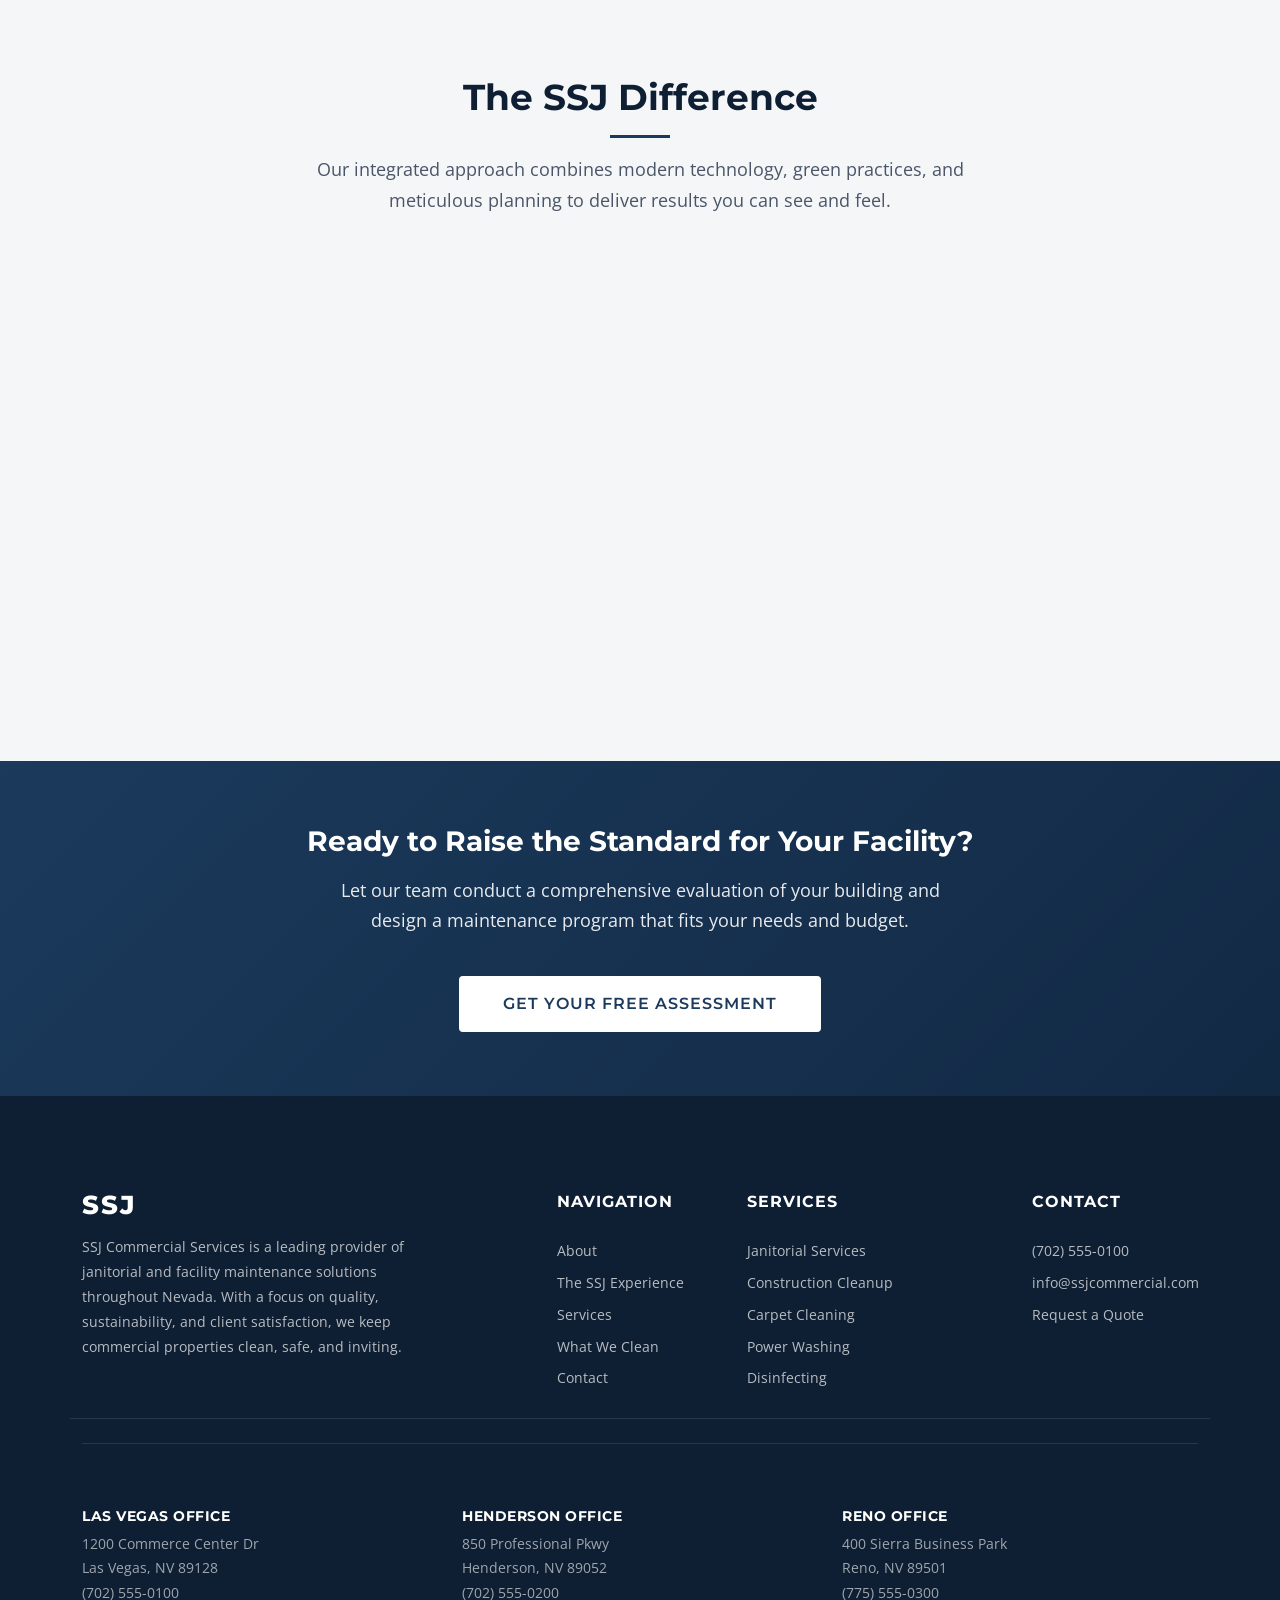
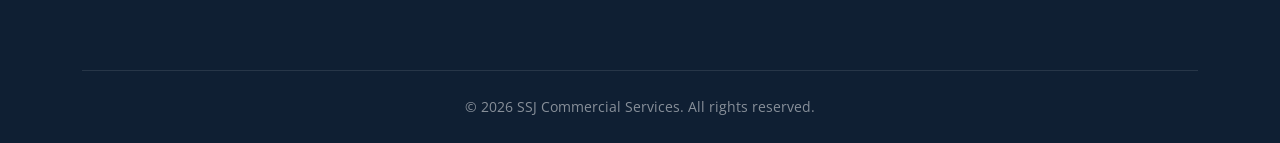
==== commit 160ac98f: "Major redesign: Bootstrap grid, dark blue color scheme, animations, remove contact form - Add Bootst" ====
--- a/index.html
+++ b/index.html
@@ -8,6 +8,7 @@
   <link rel="preconnect" href="https://fonts.googleapis.com">
   <link rel="preconnect" href="https://fonts.gstatic.com" crossorigin>
   <link href="https://fonts.googleapis.com/css2?family=Montserrat:wght@400;600;700;800&family=Open+Sans:wght@400;500;600&display=swap" rel="stylesheet">
+  <link href="https://cdn.jsdelivr.net/npm/bootstrap@5.3.3/dist/css/bootstrap.min.css" rel="stylesheet">
   <link rel="stylesheet" href="css/styles.css">
 </head>
 <body>
@@ -18,7 +19,7 @@
     <div class="header-inner">
       <a href="index.html" class="logo" aria-label="SSJ Commercial Services — Home">
         <svg class="logo-icon" viewBox="0 0 44 44" fill="none" xmlns="http://www.w3.org/2000/svg" aria-hidden="true">
-          <rect width="44" height="44" rx="8" fill="#1a7a3d"/>
+          <rect width="44" height="44" rx="8" fill="#1b3a5c"/>
           <text x="50%" y="54%" dominant-baseline="middle" text-anchor="middle" fill="#fff" font-family="Montserrat, sans-serif" font-weight="800" font-size="18">SSJ</text>
         </svg>
         <div>
@@ -77,37 +78,43 @@
           <h2>Comprehensive Commercial Care</h2>
           <p>From routine janitorial services to specialized cleaning solutions, SSJ keeps your facilities performing at their best.</p>
         </div>
-        <div class="overview-cards">
-          <article class="overview-card">
-            <div class="overview-card-img">
-              <img src="assets/combuild8.jpg" alt="Professional cleaning equipment in a commercial facility">
-            </div>
-            <div class="overview-card-body">
-              <h3>Our Services</h3>
-              <p>A full spectrum of commercial cleaning and maintenance offerings tailored to your property's unique requirements.</p>
-              <a href="services.html" class="btn btn--outline">Explore Services</a>
-            </div>
-          </article>
-          <article class="overview-card">
-            <div class="overview-card-img">
-              <img src="assets/combuild10.jpg" alt="Modern corporate conference room">
-            </div>
-            <div class="overview-card-body">
-              <h3>About SSJ</h3>
-              <p>Discover how our commitment to excellence and sustainable practices sets us apart in the commercial cleaning industry.</p>
-              <a href="about.html" class="btn btn--outline">Learn More</a>
-            </div>
-          </article>
-          <article class="overview-card">
-            <div class="overview-card-img">
-              <img src="assets/combuild7.jpg" alt="Modern glass commercial tower">
-            </div>
-            <div class="overview-card-body">
-              <h3>What We Clean</h3>
-              <p>Office towers, medical facilities, mixed-use complexes — we maintain a wide variety of commercial environments.</p>
-              <a href="what-we-clean.html" class="btn btn--outline">View Sectors</a>
-            </div>
-          </article>
+        <div class="row g-4">
+          <div class="col-lg-4 col-md-6 slide-in-up stagger-1">
+            <article class="overview-card h-100">
+              <div class="overview-card-img">
+                <img src="assets/combuild8.jpg" alt="Professional cleaning equipment in a commercial facility">
+              </div>
+              <div class="overview-card-body">
+                <h3>Our Services</h3>
+                <p>A full spectrum of commercial cleaning and maintenance offerings tailored to your property's unique requirements.</p>
+                <a href="services.html" class="btn btn--outline">Explore Services</a>
+              </div>
+            </article>
+          </div>
+          <div class="col-lg-4 col-md-6 slide-in-up stagger-2">
+            <article class="overview-card h-100">
+              <div class="overview-card-img">
+                <img src="assets/combuild10.jpg" alt="Modern corporate conference room">
+              </div>
+              <div class="overview-card-body">
+                <h3>About SSJ</h3>
+                <p>Discover how our commitment to excellence and sustainable practices sets us apart in the commercial cleaning industry.</p>
+                <a href="about.html" class="btn btn--outline">Learn More</a>
+              </div>
+            </article>
+          </div>
+          <div class="col-lg-4 col-md-6 slide-in-up stagger-3">
+            <article class="overview-card h-100">
+              <div class="overview-card-img">
+                <img src="assets/combuild7.jpg" alt="Modern glass commercial tower">
+              </div>
+              <div class="overview-card-body">
+                <h3>What We Clean</h3>
+                <p>Office towers, medical facilities, mixed-use complexes — we maintain a wide variety of commercial environments.</p>
+                <a href="what-we-clean.html" class="btn btn--outline">View Sectors</a>
+              </div>
+            </article>
+          </div>
         </div>
       </div>
     </section>
@@ -119,50 +126,58 @@
           <h2>The SSJ Difference</h2>
           <p>Our integrated approach combines modern technology, green practices, and meticulous planning to deliver results you can see and feel.</p>
         </div>
-        <div class="feature-grid">
-          <div class="feature-block">
-            <div class="feature-icon">
-              <svg xmlns="http://www.w3.org/2000/svg" fill="none" viewBox="0 0 24 24" stroke="currentColor" stroke-width="2">
-                <path stroke-linecap="round" stroke-linejoin="round" d="M15 12a3 3 0 11-6 0 3 3 0 016 0z"/>
-                <path stroke-linecap="round" stroke-linejoin="round" d="M2.458 12C3.732 7.943 7.523 5 12 5c4.478 0 8.268 2.943 9.542 7-1.274 4.057-5.064 7-9.542 7-4.477 0-8.268-2.943-9.542-7z"/>
-              </svg>
-            </div>
-            <div>
-              <h3>Vision &amp; Infrastructure</h3>
-              <p>We evaluate your facility from the ground up, building a customized cleaning infrastructure that aligns with your operational goals and building requirements.</p>
-            </div>
-          </div>
-          <div class="feature-block">
-            <div class="feature-icon">
-              <svg xmlns="http://www.w3.org/2000/svg" fill="none" viewBox="0 0 24 24" stroke="currentColor" stroke-width="2">
-                <path stroke-linecap="round" stroke-linejoin="round" d="M9 5H7a2 2 0 00-2 2v12a2 2 0 002 2h10a2 2 0 002-2V7a2 2 0 00-2-2h-2M9 5a2 2 0 002 2h2a2 2 0 002-2M9 5a2 2 0 012-2h2a2 2 0 012 2m-6 9l2 2 4-4"/>
-              </svg>
-            </div>
-            <div>
-              <h3>Transition Planning</h3>
-              <p>Switching providers shouldn't disrupt your business. Our detailed transition plans ensure a seamless handoff with zero downtime and immediate results.</p>
-            </div>
-          </div>
-          <div class="feature-block">
-            <div class="feature-icon">
-              <svg xmlns="http://www.w3.org/2000/svg" fill="none" viewBox="0 0 24 24" stroke="currentColor" stroke-width="2">
-                <path stroke-linecap="round" stroke-linejoin="round" d="M3.055 11H5a2 2 0 012 2v1a2 2 0 002 2 2 2 0 012 2v2.945M8 3.935V5.5A2.5 2.5 0 0010.5 8h.5a2 2 0 012 2 2 2 0 104 0 2 2 0 012-2h1.064M15 20.488V18a2 2 0 012-2h3.064M21 12a9 9 0 11-18 0 9 9 0 0118 0z"/>
-              </svg>
-            </div>
-            <div>
-              <h3>Green Cleaning</h3>
-              <p>Our environmentally responsible cleaning programs use sustainable products and methods that protect both occupant health and the planet.</p>
-            </div>
-          </div>
-          <div class="feature-block">
-            <div class="feature-icon">
-              <svg xmlns="http://www.w3.org/2000/svg" fill="none" viewBox="0 0 24 24" stroke="currentColor" stroke-width="2">
-                <path stroke-linecap="round" stroke-linejoin="round" d="M9.75 17L9 20l-1 1h8l-1-1-.75-3M3 13h18M5 17h14a2 2 0 002-2V5a2 2 0 00-2-2H5a2 2 0 00-2 2v10a2 2 0 002 2z"/>
-              </svg>
-            </div>
-            <div>
-              <h3>Technology Integration</h3>
-              <p>Real-time reporting, digital inspections, and data-driven scheduling keep you informed and ensure consistent, measurable quality across every visit.</p>
+        <div class="row g-4">
+          <div class="col-lg-6 slide-in-left stagger-1">
+            <div class="feature-block h-100">
+              <div class="feature-icon">
+                <svg xmlns="http://www.w3.org/2000/svg" fill="none" viewBox="0 0 24 24" stroke="currentColor" stroke-width="2">
+                  <path stroke-linecap="round" stroke-linejoin="round" d="M15 12a3 3 0 11-6 0 3 3 0 016 0z"/>
+                  <path stroke-linecap="round" stroke-linejoin="round" d="M2.458 12C3.732 7.943 7.523 5 12 5c4.478 0 8.268 2.943 9.542 7-1.274 4.057-5.064 7-9.542 7-4.477 0-8.268-2.943-9.542-7z"/>
+                </svg>
+              </div>
+              <div>
+                <h3>Vision &amp; Infrastructure</h3>
+                <p>We evaluate your facility from the ground up, building a customized cleaning infrastructure that aligns with your operational goals and building requirements.</p>
+              </div>
+            </div>
+          </div>
+          <div class="col-lg-6 slide-in-right stagger-2">
+            <div class="feature-block h-100">
+              <div class="feature-icon">
+                <svg xmlns="http://www.w3.org/2000/svg" fill="none" viewBox="0 0 24 24" stroke="currentColor" stroke-width="2">
+                  <path stroke-linecap="round" stroke-linejoin="round" d="M9 5H7a2 2 0 00-2 2v12a2 2 0 002 2h10a2 2 0 002-2V7a2 2 0 00-2-2h-2M9 5a2 2 0 002 2h2a2 2 0 002-2M9 5a2 2 0 012-2h2a2 2 0 012 2m-6 9l2 2 4-4"/>
+                </svg>
+              </div>
+              <div>
+                <h3>Transition Planning</h3>
+                <p>Switching providers shouldn't disrupt your business. Our detailed transition plans ensure a seamless handoff with zero downtime and immediate results.</p>
+              </div>
+            </div>
+          </div>
+          <div class="col-lg-6 slide-in-left stagger-3">
+            <div class="feature-block h-100">
+              <div class="feature-icon">
+                <svg xmlns="http://www.w3.org/2000/svg" fill="none" viewBox="0 0 24 24" stroke="currentColor" stroke-width="2">
+                  <path stroke-linecap="round" stroke-linejoin="round" d="M3.055 11H5a2 2 0 012 2v1a2 2 0 002 2 2 2 0 012 2v2.945M8 3.935V5.5A2.5 2.5 0 0010.5 8h.5a2 2 0 012 2 2 2 0 104 0 2 2 0 012-2h1.064M15 20.488V18a2 2 0 012-2h3.064M21 12a9 9 0 11-18 0 9 9 0 0118 0z"/>
+                </svg>
+              </div>
+              <div>
+                <h3>Green Cleaning</h3>
+                <p>Our environmentally responsible cleaning programs use sustainable products and methods that protect both occupant health and the planet.</p>
+              </div>
+            </div>
+          </div>
+          <div class="col-lg-6 slide-in-right stagger-4">
+            <div class="feature-block h-100">
+              <div class="feature-icon">
+                <svg xmlns="http://www.w3.org/2000/svg" fill="none" viewBox="0 0 24 24" stroke="currentColor" stroke-width="2">
+                  <path stroke-linecap="round" stroke-linejoin="round" d="M9.75 17L9 20l-1 1h8l-1-1-.75-3M3 13h18M5 17h14a2 2 0 002-2V5a2 2 0 00-2-2H5a2 2 0 00-2 2v10a2 2 0 002 2z"/>
+                </svg>
+              </div>
+              <div>
+                <h3>Technology Integration</h3>
+                <p>Real-time reporting, digital inspections, and data-driven scheduling keep you informed and ensure consistent, measurable quality across every visit.</p>
+              </div>
             </div>
           </div>
         </div>
@@ -183,12 +198,14 @@
   <!-- ========== FOOTER ========== -->
   <footer class="site-footer" role="contentinfo">
     <div class="container">
-      <div class="footer-top">
-        <div class="footer-about">
-          <span class="logo-text">SSJ</span>
-          <p>SSJ Commercial Services is a leading provider of janitorial and facility maintenance solutions throughout Nevada. With a focus on quality, sustainability, and client satisfaction, we keep commercial properties clean, safe, and inviting.</p>
-        </div>
-        <div>
+      <div class="row pb-4 mb-4" style="border-bottom: 1px solid rgba(255,255,255,0.1)">
+        <div class="col-lg-4 mb-4 mb-lg-0">
+          <div class="footer-about">
+            <span class="logo-text">SSJ</span>
+            <p>SSJ Commercial Services is a leading provider of janitorial and facility maintenance solutions throughout Nevada. With a focus on quality, sustainability, and client satisfaction, we keep commercial properties clean, safe, and inviting.</p>
+          </div>
+        </div>
+        <div class="col-6 col-lg-2 offset-lg-1 mb-4 mb-lg-0">
           <h3 class="footer-heading">Navigation</h3>
           <div class="footer-links">
             <a href="about.html">About</a>
@@ -198,7 +215,7 @@
             <a href="contact.html">Contact</a>
           </div>
         </div>
-        <div>
+        <div class="col-6 col-lg-2 mb-4 mb-lg-0">
           <h3 class="footer-heading">Services</h3>
           <div class="footer-links">
             <a href="services.html">Janitorial Services</a>
@@ -208,7 +225,7 @@
             <a href="services.html">Disinfecting</a>
           </div>
         </div>
-        <div>
+        <div class="col-6 col-lg-2 offset-lg-1">
           <h3 class="footer-heading">Contact</h3>
           <div class="footer-links">
             <a href="tel:+17025550100">(702) 555-0100</a>
@@ -219,23 +236,31 @@
       </div>
 
       <div class="footer-locations">
-        <div class="location-block">
-          <h4>Las Vegas Office</h4>
-          <p>1200 Commerce Center Dr</p>
-          <p>Las Vegas, NV 89128</p>
-          <p>(702) 555-0100</p>
-        </div>
-        <div class="location-block">
-          <h4>Henderson Office</h4>
-          <p>850 Professional Pkwy</p>
-          <p>Henderson, NV 89052</p>
-          <p>(702) 555-0200</p>
-        </div>
-        <div class="location-block">
-          <h4>Reno Office</h4>
-          <p>400 Sierra Business Park</p>
-          <p>Reno, NV 89501</p>
-          <p>(775) 555-0300</p>
+        <div class="row">
+          <div class="col-md-4 mb-3 mb-md-0">
+            <div class="location-block">
+              <h4>Las Vegas Office</h4>
+              <p>1200 Commerce Center Dr</p>
+              <p>Las Vegas, NV 89128</p>
+              <p>(702) 555-0100</p>
+            </div>
+          </div>
+          <div class="col-md-4 mb-3 mb-md-0">
+            <div class="location-block">
+              <h4>Henderson Office</h4>
+              <p>850 Professional Pkwy</p>
+              <p>Henderson, NV 89052</p>
+              <p>(702) 555-0200</p>
+            </div>
+          </div>
+          <div class="col-md-4">
+            <div class="location-block">
+              <h4>Reno Office</h4>
+              <p>400 Sierra Business Park</p>
+              <p>Reno, NV 89501</p>
+              <p>(775) 555-0300</p>
+            </div>
+          </div>
         </div>
       </div>
 
@@ -245,6 +270,7 @@
     </div>
   </footer>
 
+  <script src="https://cdn.jsdelivr.net/npm/bootstrap@5.3.3/dist/js/bootstrap.bundle.min.js"></script>
   <script src="js/main.js"></script>
 </body>
 </html>
--- a/css/styles.css
+++ b/css/styles.css
@@ -4,25 +4,26 @@
 
 /* ---------- CSS Custom Properties ---------- */
 :root {
-  /* Brand Colors */
-  --color-primary: #1a7a3d;
-  --color-primary-dark: #145e2f;
-  --color-primary-light: #2a9d4e;
-  --color-secondary: #0d2b1a;
-  --color-accent: #28a745;
+  /* Brand Colors — Dark Blue / White / Silver / Grey */
+  --color-primary: #1b3a5c;
+  --color-primary-dark: #122944;
+  --color-primary-light: #2a5a8c;
+  --color-secondary: #0f1f33;
+  --color-accent: #3b82f6;
 
   /* Neutrals */
   --color-white: #ffffff;
-  --color-off-white: #f8f9fa;
-  --color-light-gray: #e9ecef;
-  --color-medium-gray: #6c757d;
-  --color-dark-gray: #343a40;
-  --color-text: #212529;
-  --color-text-light: #555555;
+  --color-off-white: #f4f6f8;
+  --color-light-gray: #e2e6ea;
+  --color-silver: #b0b8c1;
+  --color-medium-gray: #6b7a8d;
+  --color-dark-gray: #2d3748;
+  --color-text: #1a202c;
+  --color-text-light: #4a5568;
 
   /* Overlays */
-  --overlay-dark: rgba(13, 43, 26, 0.75);
-  --overlay-light: rgba(26, 122, 61, 0.1);
+  --overlay-dark: rgba(15, 31, 51, 0.75);
+  --overlay-light: rgba(27, 58, 92, 0.08);
 
   /* Spacing */
   --space-xs: 0.5rem;
@@ -96,7 +97,7 @@
 }
 
 a:hover {
-  color: var(--color-primary-dark);
+  color: var(--color-primary-light);
 }
 
 ul, ol {
@@ -121,12 +122,6 @@
 }
 
 /* ---------- Utility Classes ---------- */
-.container {
-  max-width: 1200px;
-  margin: 0 auto;
-  padding: 0 var(--space-md);
-}
-
 .section {
   padding: var(--space-2xl) 0;
 }
@@ -135,18 +130,9 @@
   background-color: var(--color-off-white);
 }
 
-.section--green {
-  background-color: var(--color-primary);
-  color: var(--color-white);
-}
-
 .section--dark {
   background-color: var(--color-secondary);
   color: var(--color-white);
-}
-
-.text-center {
-  text-align: center;
 }
 
 .section-header {
@@ -169,14 +155,12 @@
   margin: var(--space-sm) auto 0;
 }
 
-.section--green .section-header h2,
 .section--dark .section-header h2 {
   color: var(--color-white);
 }
 
-.section--green .section-header h2::after,
 .section--dark .section-header h2::after {
-  background-color: var(--color-white);
+  background-color: var(--color-silver);
 }
 
 .section-header p {
@@ -185,7 +169,6 @@
   font-size: var(--font-size-lg);
 }
 
-.section--green .section-header p,
 .section--dark .section-header p {
   color: rgba(255, 255, 255, 0.85);
 }
@@ -274,7 +257,7 @@
   top: 0;
   left: 0;
   right: 0;
-  z-index: 1000;
+  z-index: 1050;
   background-color: var(--color-white);
   transition: box-shadow var(--transition-base), padding var(--transition-base);
   padding: 6px 0;
@@ -421,7 +404,7 @@
   background-color: var(--color-white);
   flex-direction: column;
   padding: var(--space-lg);
-  z-index: 999;
+  z-index: 1049;
   overflow-y: auto;
 }
 
@@ -461,7 +444,7 @@
   content: '';
   position: absolute;
   inset: 0;
-  background: var(--overlay-dark);
+  background: rgba(0, 0, 0, 0.45);
   z-index: 1;
 }
 
@@ -517,7 +500,7 @@
   content: '';
   position: absolute;
   inset: 0;
-  background: var(--overlay-dark);
+  background: rgba(0, 0, 0, 0.45);
   z-index: 1;
 }
 
@@ -541,12 +524,6 @@
 }
 
 /* ---------- Overview Cards ---------- */
-.overview-cards {
-  display: grid;
-  grid-template-columns: repeat(3, 1fr);
-  gap: var(--space-lg);
-}
-
 .overview-card {
   background: var(--color-white);
   border-radius: var(--radius-md);
@@ -562,9 +539,6 @@
 
 .overview-card-img {
   height: 220px;
-  background-size: cover;
-  background-position: center;
-  position: relative;
   overflow: hidden;
 }
 
@@ -592,13 +566,7 @@
   padding: 10px 24px;
 }
 
-/* ---------- Difference / Feature Blocks ---------- */
-.feature-grid {
-  display: grid;
-  grid-template-columns: repeat(2, 1fr);
-  gap: var(--space-lg);
-}
-
+/* ---------- Feature Blocks ---------- */
 .feature-block {
   display: flex;
   gap: var(--space-md);
@@ -664,21 +632,6 @@
 }
 
 /* ---------- Content Sections (image + text) ---------- */
-.content-split {
-  display: grid;
-  grid-template-columns: 1fr 1fr;
-  gap: var(--space-xl);
-  align-items: center;
-}
-
-.content-split--reverse {
-  direction: rtl;
-}
-
-.content-split--reverse > * {
-  direction: ltr;
-}
-
 .content-image {
   border-radius: var(--radius-md);
   overflow: hidden;
@@ -687,14 +640,9 @@
 
 .content-image img {
   width: 100%;
-  height: 360px;
+  height: 100%;
   object-fit: cover;
   display: block;
-}
-
-.content-image .placeholder-img {
-  width: 100%;
-  height: 360px;
 }
 
 .content-text h2 {
@@ -715,12 +663,6 @@
 }
 
 /* ---------- Services Grid ---------- */
-.services-grid {
-  display: grid;
-  grid-template-columns: repeat(3, 1fr);
-  gap: var(--space-lg);
-}
-
 .service-card {
   background: var(--color-white);
   border-radius: var(--radius-md);
@@ -729,6 +671,7 @@
   transition: transform var(--transition-base), box-shadow var(--transition-base);
   text-align: center;
   padding: var(--space-lg);
+  height: 100%;
 }
 
 .service-card:hover {
@@ -764,12 +707,6 @@
 }
 
 /* ---------- Industry / Sector Cards ---------- */
-.industry-grid {
-  display: grid;
-  grid-template-columns: repeat(2, 1fr);
-  gap: var(--space-lg);
-}
-
 .industry-card {
   position: relative;
   height: 300px;
@@ -794,7 +731,7 @@
 .industry-card-overlay {
   position: absolute;
   inset: 0;
-  background: linear-gradient(to top, rgba(13, 43, 26, 0.85) 0%, rgba(13, 43, 26, 0.3) 100%);
+  background: linear-gradient(to top, rgba(15, 31, 51, 0.85) 0%, rgba(15, 31, 51, 0.3) 100%);
   display: flex;
   flex-direction: column;
   justify-content: flex-end;
@@ -814,12 +751,6 @@
 }
 
 /* ---------- Values Grid ---------- */
-.values-grid {
-  display: grid;
-  grid-template-columns: repeat(3, 1fr);
-  gap: var(--space-lg);
-}
-
 .value-card {
   text-align: center;
   padding: var(--space-lg);
@@ -827,6 +758,7 @@
   border-radius: var(--radius-md);
   box-shadow: var(--shadow-card);
   transition: transform var(--transition-base);
+  height: 100%;
 }
 
 .value-card:hover {
@@ -860,13 +792,7 @@
   margin-bottom: 0;
 }
 
-/* ---------- Process Cards (Experience page) ---------- */
-.process-grid {
-  display: grid;
-  grid-template-columns: repeat(3, 1fr);
-  gap: var(--space-lg);
-}
-
+/* ---------- Process Cards ---------- */
 .process-card {
   padding: var(--space-lg);
   background: var(--color-white);
@@ -874,6 +800,7 @@
   box-shadow: var(--shadow-card);
   border-top: 4px solid var(--color-primary);
   transition: transform var(--transition-base), box-shadow var(--transition-base);
+  height: 100%;
 }
 
 .process-card:hover {
@@ -906,86 +833,7 @@
   margin-bottom: 0;
 }
 
-/* ---------- Contact Form ---------- */
-.contact-grid {
-  display: grid;
-  grid-template-columns: 1fr 1fr;
-  gap: var(--space-xl);
-}
-
-.form-group {
-  margin-bottom: var(--space-md);
-}
-
-.form-group label {
-  display: block;
-  font-family: var(--font-heading);
-  font-weight: 600;
-  font-size: var(--font-size-sm);
-  color: var(--color-dark-gray);
-  margin-bottom: var(--space-xs);
-}
-
-.form-group input,
-.form-group textarea {
-  width: 100%;
-  padding: 12px 16px;
-  font-family: var(--font-body);
-  font-size: var(--font-size-base);
-  border: 1px solid var(--color-light-gray);
-  border-radius: var(--radius-sm);
-  transition: border-color var(--transition-fast), box-shadow var(--transition-fast);
-  background: var(--color-white);
-  color: var(--color-text);
-}
-
-.form-group input:focus,
-.form-group textarea:focus {
-  outline: none;
-  border-color: var(--color-primary);
-  box-shadow: 0 0 0 3px rgba(26, 122, 61, 0.15);
-}
-
-.form-group textarea {
-  min-height: 140px;
-  resize: vertical;
-}
-
-.form-group input.error,
-.form-group textarea.error {
-  border-color: #dc3545;
-}
-
-.form-error {
-  color: #dc3545;
-  font-size: var(--font-size-sm);
-  margin-top: 4px;
-  display: none;
-}
-
-.form-error.visible {
-  display: block;
-}
-
-.form-success {
-  display: none;
-  padding: var(--space-md);
-  background: var(--overlay-light);
-  border: 1px solid var(--color-primary);
-  border-radius: var(--radius-sm);
-  color: var(--color-primary-dark);
-  font-weight: 600;
-  text-align: center;
-}
-
-.form-success.visible {
-  display: block;
-}
-
-.contact-info h3 {
-  margin-bottom: var(--space-md);
-}
-
+/* ---------- Contact Info ---------- */
 .contact-info-item {
   display: flex;
   gap: var(--space-sm);
@@ -1016,14 +864,6 @@
   padding: var(--space-2xl) 0 0;
 }
 
-.footer-top {
-  display: grid;
-  grid-template-columns: 2fr 1fr 1fr 1fr;
-  gap: var(--space-xl);
-  padding-bottom: var(--space-xl);
-  border-bottom: 1px solid rgba(255, 255, 255, 0.1);
-}
-
 .footer-about .logo-text {
   color: var(--color-white);
   margin-bottom: var(--space-sm);
@@ -1059,10 +899,8 @@
 }
 
 .footer-locations {
-  display: grid;
-  grid-template-columns: repeat(3, 1fr);
-  gap: var(--space-lg);
   padding: var(--space-xl) 0;
+  border-top: 1px solid rgba(255, 255, 255, 0.1);
   border-bottom: 1px solid rgba(255, 255, 255, 0.1);
 }
 
@@ -1092,78 +930,46 @@
   margin: 0;
 }
 
-/* ---------- Placeholder Images (CSS-generated) ---------- */
-.placeholder-img {
-  background: linear-gradient(135deg, #c8e6c9 0%, #a5d6a7 50%, #81c784 100%);
-  position: relative;
-  display: flex;
-  align-items: center;
-  justify-content: center;
-  overflow: hidden;
-}
-
-.placeholder-img::before {
-  content: '';
-  position: absolute;
-  inset: 0;
-  opacity: 0.15;
-  background-image:
-    repeating-linear-gradient(
-      45deg,
-      transparent,
-      transparent 35px,
-      rgba(0, 0, 0, 0.03) 35px,
-      rgba(0, 0, 0, 0.03) 70px
-    );
-}
-
-.placeholder-img--office {
-  background: linear-gradient(135deg, #b0bec5 0%, #78909c 100%);
-}
-
-.placeholder-img--lobby {
-  background: linear-gradient(135deg, #d7ccc8 0%, #a1887f 100%);
-}
-
-.placeholder-img--team {
-  background: linear-gradient(135deg, #c8e6c9 0%, #66bb6a 100%);
-}
-
-.placeholder-img--glass {
-  background: linear-gradient(135deg, #b3e5fc 0%, #4fc3f7 100%);
-}
-
-.placeholder-img--medical {
-  background: linear-gradient(135deg, #e1f5fe 0%, #81d4fa 100%);
-}
-
-.placeholder-img--corporate {
-  background: linear-gradient(135deg, #e8eaf6 0%, #7986cb 100%);
-}
-
-.hero-bg--home {
-  background: linear-gradient(135deg, #1a3a2a 0%, #2d5a3f 50%, #1a4a2f 100%);
-}
-
-.hero-bg--about {
-  background: linear-gradient(135deg, #0d2b1a 0%, #1a5a35 100%);
-}
-
-.hero-bg--experience {
-  background: linear-gradient(135deg, #1a3a2a 0%, #245a3a 100%);
-}
-
-.hero-bg--services {
-  background: linear-gradient(135deg, #1a3525 0%, #2a6040 100%);
-}
-
-.hero-bg--clean {
-  background: linear-gradient(135deg, #15302a 0%, #1a5a40 100%);
-}
-
-.hero-bg--contact {
-  background: linear-gradient(135deg, #0d2b1a 0%, #1a4a30 100%);
-}
+/* ---------- Slide-In Animations ---------- */
+.slide-in-left,
+.slide-in-right,
+.slide-in-up,
+.fade-in {
+  opacity: 0;
+  transition: opacity 0.8s ease, transform 0.8s ease;
+}
+
+.slide-in-left {
+  transform: translateX(-60px);
+}
+
+.slide-in-right {
+  transform: translateX(60px);
+}
+
+.slide-in-up {
+  transform: translateY(40px);
+}
+
+.fade-in {
+  transform: translateY(0);
+}
+
+.slide-in-left.visible,
+.slide-in-right.visible,
+.slide-in-up.visible,
+.fade-in.visible {
+  opacity: 1;
+  transform: translate(0, 0);
+}
+
+/* Staggered card animations */
+.stagger-1 { transition-delay: 0.1s; }
+.stagger-2 { transition-delay: 0.2s; }
+.stagger-3 { transition-delay: 0.3s; }
+.stagger-4 { transition-delay: 0.4s; }
+.stagger-5 { transition-delay: 0.5s; }
+.stagger-6 { transition-delay: 0.6s; }
 
 /* ---------- Responsive ---------- */
 @media (max-width: 992px) {
@@ -1175,53 +981,6 @@
     display: flex;
   }
 
-  .overview-cards {
-    grid-template-columns: 1fr;
-    gap: var(--space-md);
-  }
-
-  .feature-grid {
-    grid-template-columns: 1fr;
-  }
-
-  .services-grid {
-    grid-template-columns: repeat(2, 1fr);
-  }
-
-  .industry-grid {
-    grid-template-columns: 1fr;
-  }
-
-  .content-split {
-    grid-template-columns: 1fr;
-    gap: var(--space-lg);
-  }
-
-  .content-split--reverse {
-    direction: ltr;
-  }
-
-  .contact-grid {
-    grid-template-columns: 1fr;
-  }
-
-  .footer-top {
-    grid-template-columns: 1fr 1fr;
-    gap: var(--space-lg);
-  }
-
-  .footer-locations {
-    grid-template-columns: 1fr 1fr;
-  }
-
-  .values-grid {
-    grid-template-columns: repeat(2, 1fr);
-  }
-
-  .process-grid {
-    grid-template-columns: repeat(2, 1fr);
-  }
-
   h1 { font-size: var(--font-size-3xl); }
   h2 { font-size: var(--font-size-2xl); }
 }
@@ -1238,26 +997,6 @@
   .page-banner {
     min-height: 260px;
   }
-
-  .services-grid {
-    grid-template-columns: 1fr;
-  }
-
-  .footer-top {
-    grid-template-columns: 1fr;
-  }
-
-  .footer-locations {
-    grid-template-columns: 1fr;
-  }
-
-  .values-grid {
-    grid-template-columns: 1fr;
-  }
-
-  .process-grid {
-    grid-template-columns: 1fr;
-  }
 }
 
 @media (max-width: 480px) {
@@ -1269,13 +1008,9 @@
     padding: 14px 28px;
     font-size: var(--font-size-sm);
   }
-
-  .container {
-    padding: 0 var(--space-sm);
-  }
-}
-
-/* ---------- Skip Link (Accessibility) ---------- */
+}
+
+/* ---------- Skip Link ---------- */
 .skip-link {
   position: absolute;
   top: -40px;
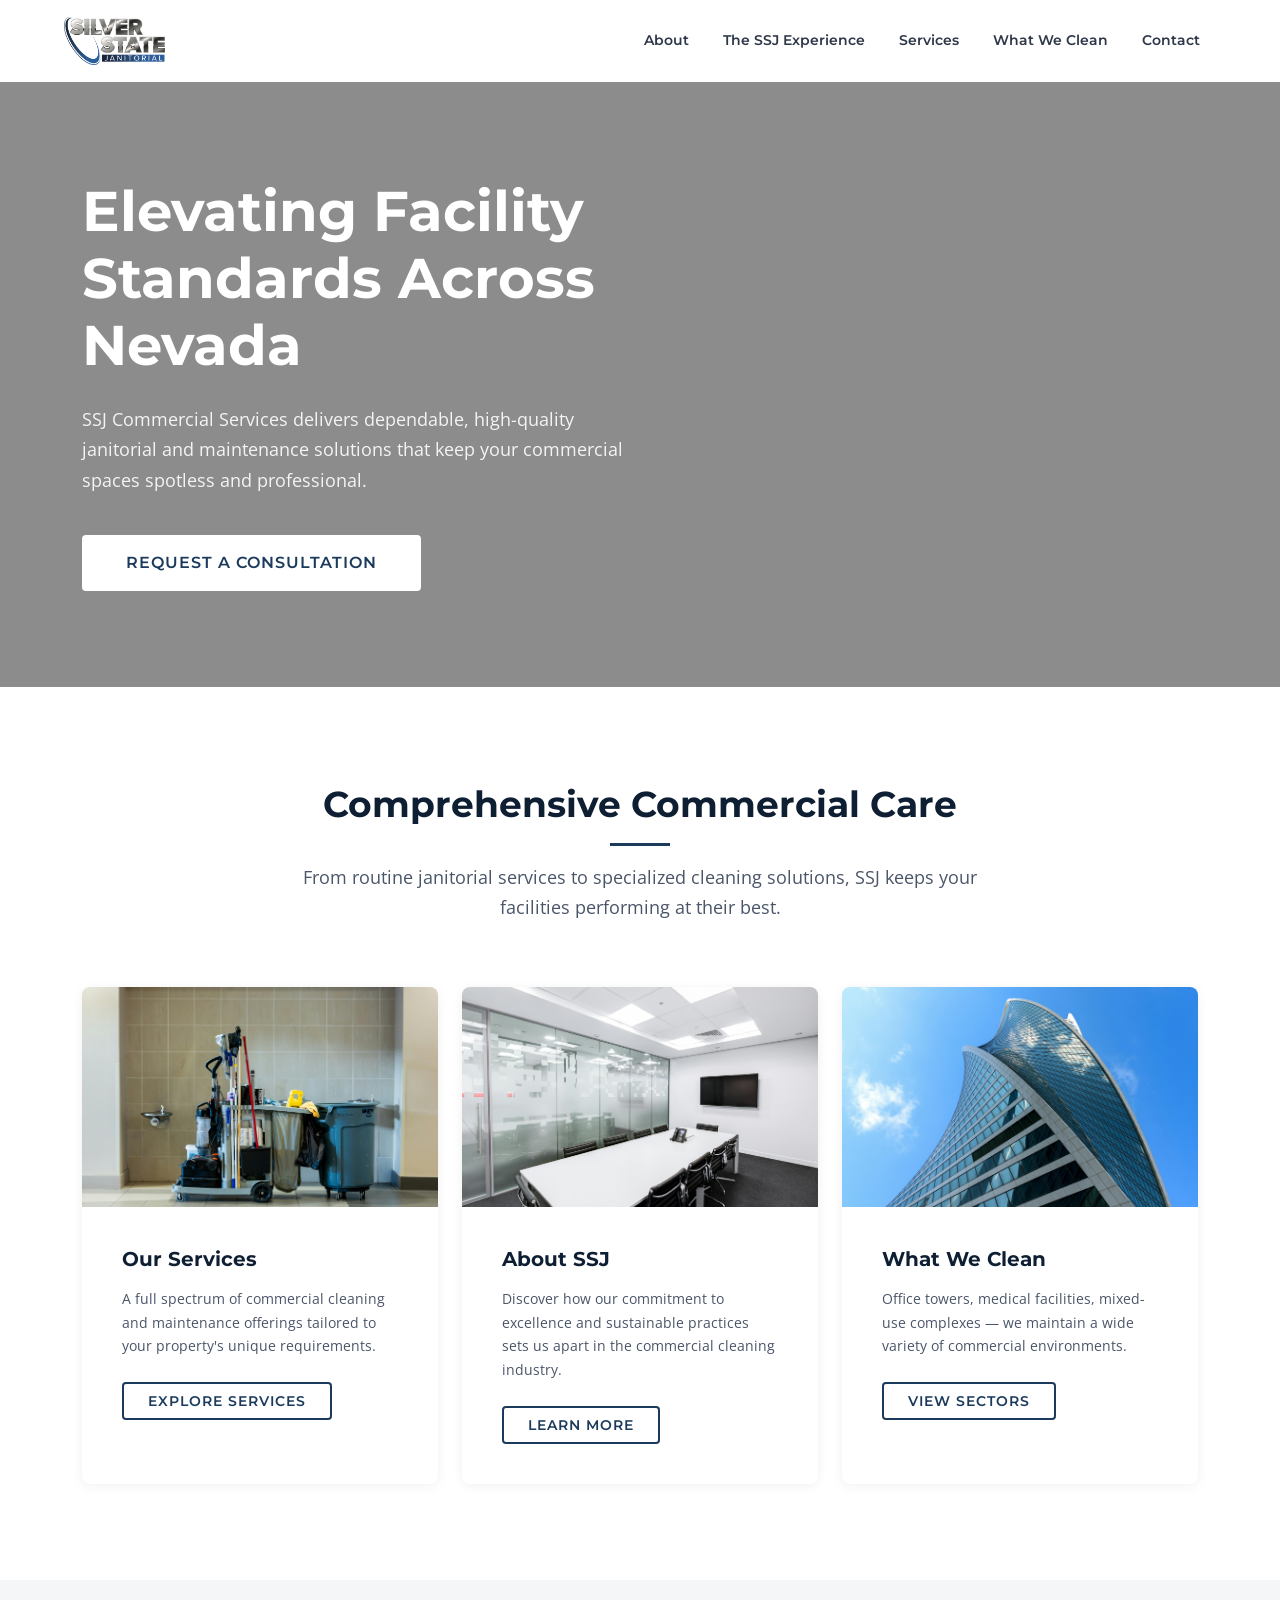
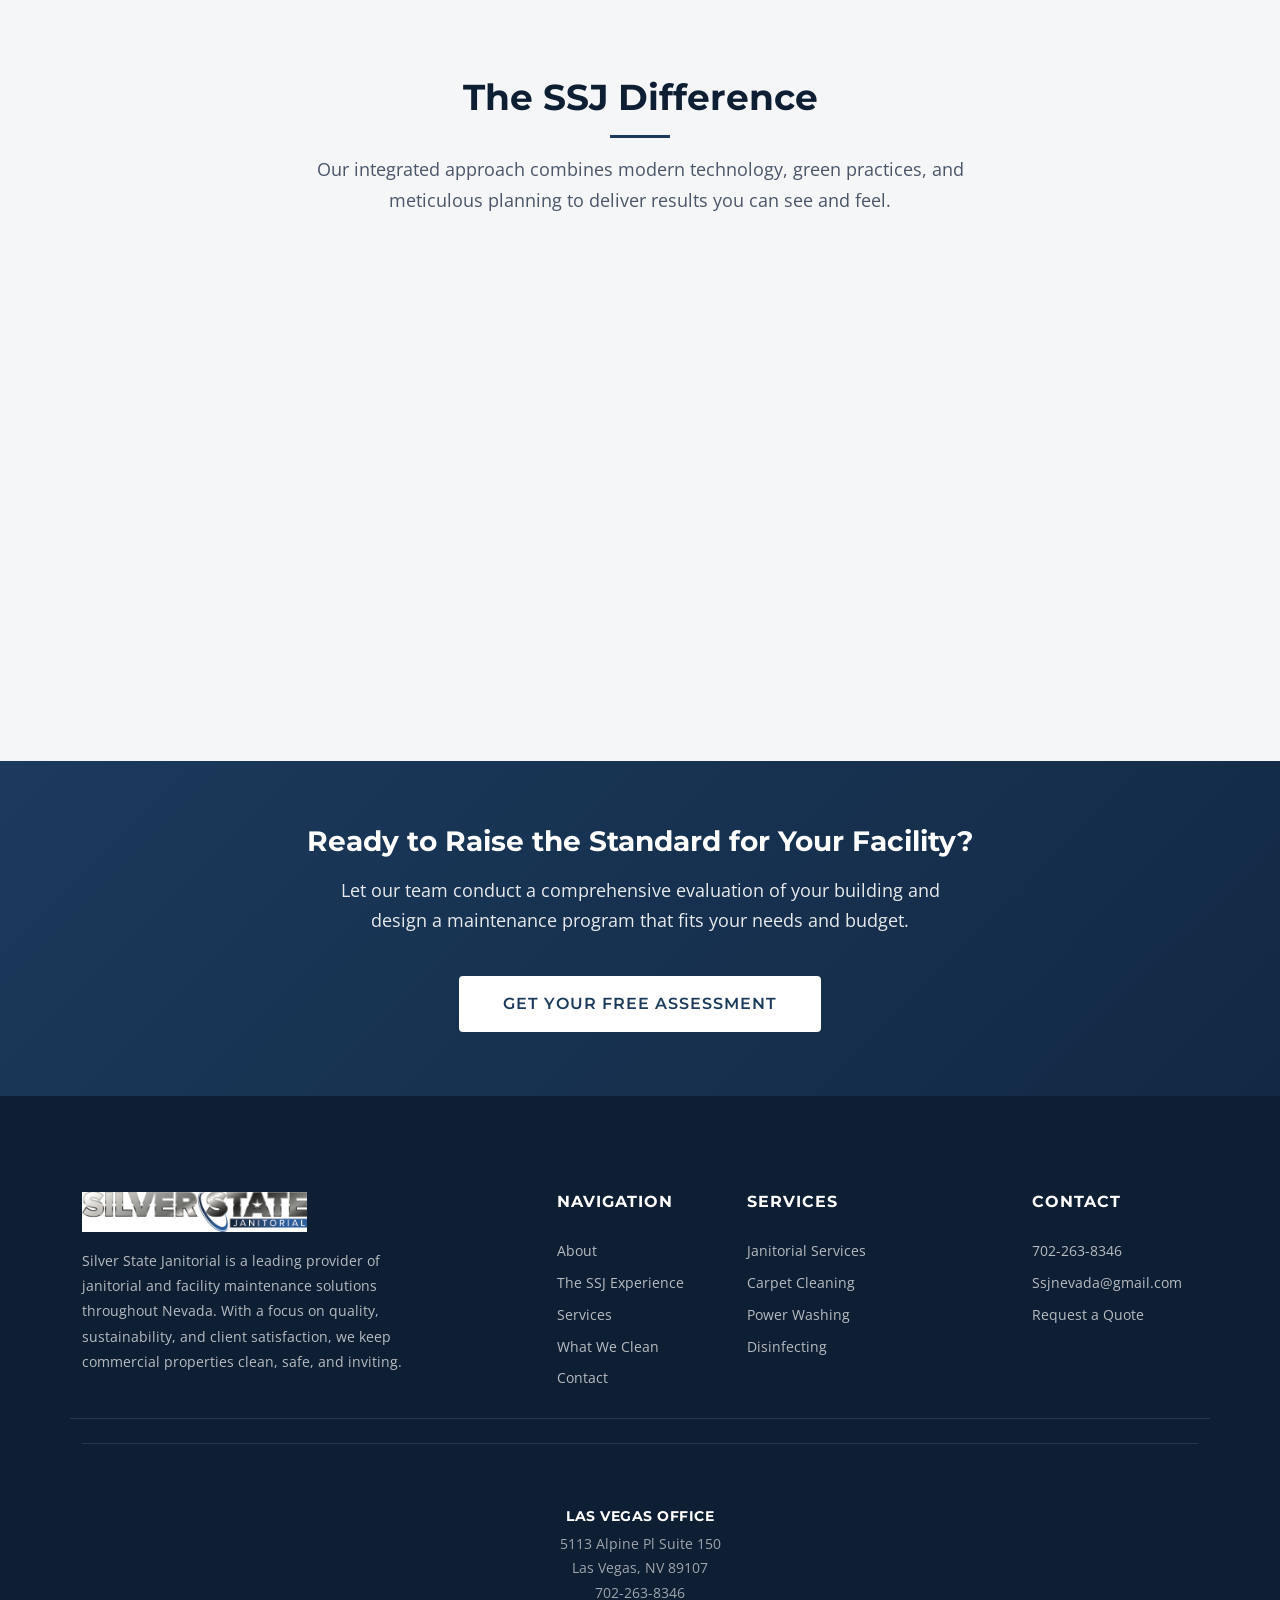
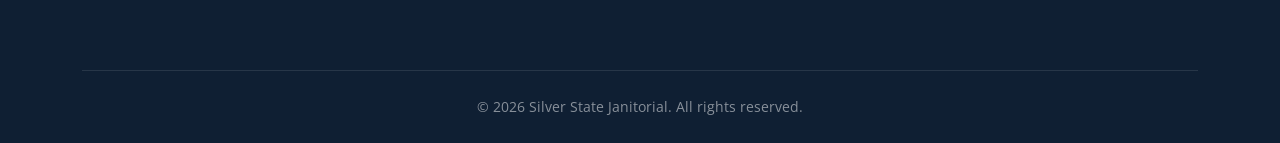
==== commit 76ca42e1: "Update branding, contact info, and footer across all pages - Replace SVG logo icon + text with ssjne" ====
--- a/index.html
+++ b/index.html
@@ -17,15 +17,8 @@
   <!-- ========== HEADER ========== -->
   <header class="site-header" role="banner">
     <div class="header-inner">
-      <a href="index.html" class="logo" aria-label="SSJ Commercial Services — Home">
-        <svg class="logo-icon" viewBox="0 0 44 44" fill="none" xmlns="http://www.w3.org/2000/svg" aria-hidden="true">
-          <rect width="44" height="44" rx="8" fill="#1b3a5c"/>
-          <text x="50%" y="54%" dominant-baseline="middle" text-anchor="middle" fill="#fff" font-family="Montserrat, sans-serif" font-weight="800" font-size="18">SSJ</text>
-        </svg>
-        <div>
-          <span class="logo-text">SSJ</span>
-          <span class="logo-tagline">Commercial Services</span>
-        </div>
+      <a href="index.html" class="logo" aria-label="Silver State Janitorial — Home">
+        <img src="assets/ssjnevadalogo.png" alt="Silver State Janitorial" class="logo-img">
       </a>
 
       <nav class="main-nav" aria-label="Primary navigation">
@@ -201,8 +194,8 @@
       <div class="row pb-4 mb-4" style="border-bottom: 1px solid rgba(255,255,255,0.1)">
         <div class="col-lg-4 mb-4 mb-lg-0">
           <div class="footer-about">
-            <span class="logo-text">SSJ</span>
-            <p>SSJ Commercial Services is a leading provider of janitorial and facility maintenance solutions throughout Nevada. With a focus on quality, sustainability, and client satisfaction, we keep commercial properties clean, safe, and inviting.</p>
+            <img src="assets/ssjnevadalogo2.png" alt="Silver State Janitorial" style="height:40px; margin-bottom:1rem;">
+            <p>Silver State Janitorial is a leading provider of janitorial and facility maintenance solutions throughout Nevada. With a focus on quality, sustainability, and client satisfaction, we keep commercial properties clean, safe, and inviting.</p>
           </div>
         </div>
         <div class="col-6 col-lg-2 offset-lg-1 mb-4 mb-lg-0">
@@ -219,7 +212,6 @@
           <h3 class="footer-heading">Services</h3>
           <div class="footer-links">
             <a href="services.html">Janitorial Services</a>
-            <a href="services.html">Construction Cleanup</a>
             <a href="services.html">Carpet Cleaning</a>
             <a href="services.html">Power Washing</a>
             <a href="services.html">Disinfecting</a>
@@ -228,44 +220,28 @@
         <div class="col-6 col-lg-2 offset-lg-1">
           <h3 class="footer-heading">Contact</h3>
           <div class="footer-links">
-            <a href="tel:+17025550100">(702) 555-0100</a>
-            <a href="mailto:info@ssjcommercial.com">info@ssjcommercial.com</a>
+            <a href="tel:+17022638346">702-263-8346</a>
+            <a href="mailto:Ssjnevada@gmail.com">Ssjnevada@gmail.com</a>
             <a href="contact.html">Request a Quote</a>
           </div>
         </div>
       </div>
 
       <div class="footer-locations">
-        <div class="row">
-          <div class="col-md-4 mb-3 mb-md-0">
+        <div class="row justify-content-center">
+          <div class="col-md-6 text-center">
             <div class="location-block">
               <h4>Las Vegas Office</h4>
-              <p>1200 Commerce Center Dr</p>
-              <p>Las Vegas, NV 89128</p>
-              <p>(702) 555-0100</p>
-            </div>
-          </div>
-          <div class="col-md-4 mb-3 mb-md-0">
-            <div class="location-block">
-              <h4>Henderson Office</h4>
-              <p>850 Professional Pkwy</p>
-              <p>Henderson, NV 89052</p>
-              <p>(702) 555-0200</p>
-            </div>
-          </div>
-          <div class="col-md-4">
-            <div class="location-block">
-              <h4>Reno Office</h4>
-              <p>400 Sierra Business Park</p>
-              <p>Reno, NV 89501</p>
-              <p>(775) 555-0300</p>
+              <p>5113 Alpine Pl Suite 150</p>
+              <p>Las Vegas, NV 89107</p>
+              <p>702-263-8346</p>
             </div>
           </div>
         </div>
       </div>
 
       <div class="footer-bottom">
-        <p>&copy; 2026 SSJ Commercial Services. All rights reserved.</p>
+        <p>&copy; 2026 Silver State Janitorial. All rights reserved.</p>
       </div>
     </div>
   </footer>
--- a/css/styles.css
+++ b/css/styles.css
@@ -286,28 +286,9 @@
   text-decoration: none;
 }
 
-.logo-icon {
-  width: 44px;
-  height: 44px;
-}
-
-.logo-text {
-  font-family: var(--font-heading);
-  font-size: 1.6rem;
-  font-weight: 800;
-  color: var(--color-primary);
-  letter-spacing: 2px;
-  line-height: 1;
-}
-
-.logo-tagline {
-  font-family: var(--font-body);
-  font-size: 0.6rem;
-  color: var(--color-medium-gray);
-  text-transform: uppercase;
-  letter-spacing: 2px;
-  display: block;
-  margin-top: 2px;
+.logo-img {
+  height: 48px;
+  width: auto;
 }
 
 /* Desktop Nav */
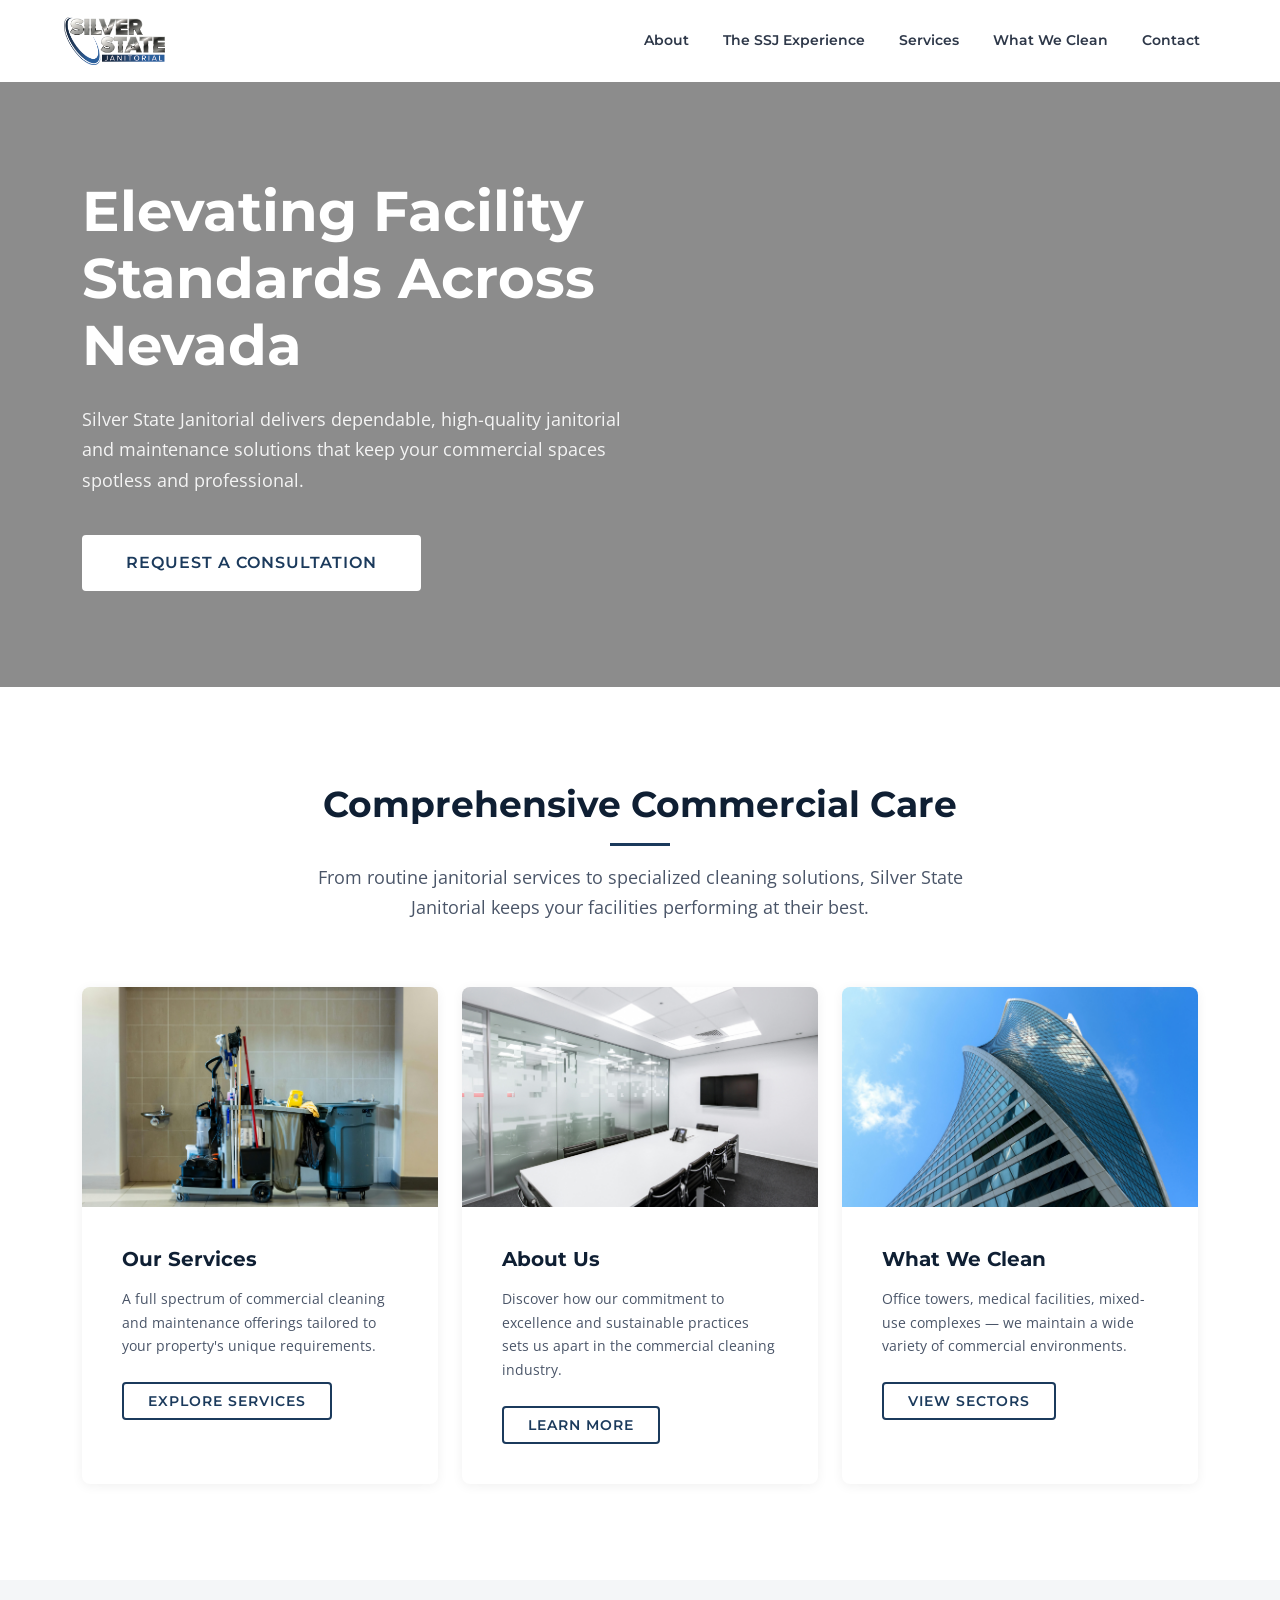
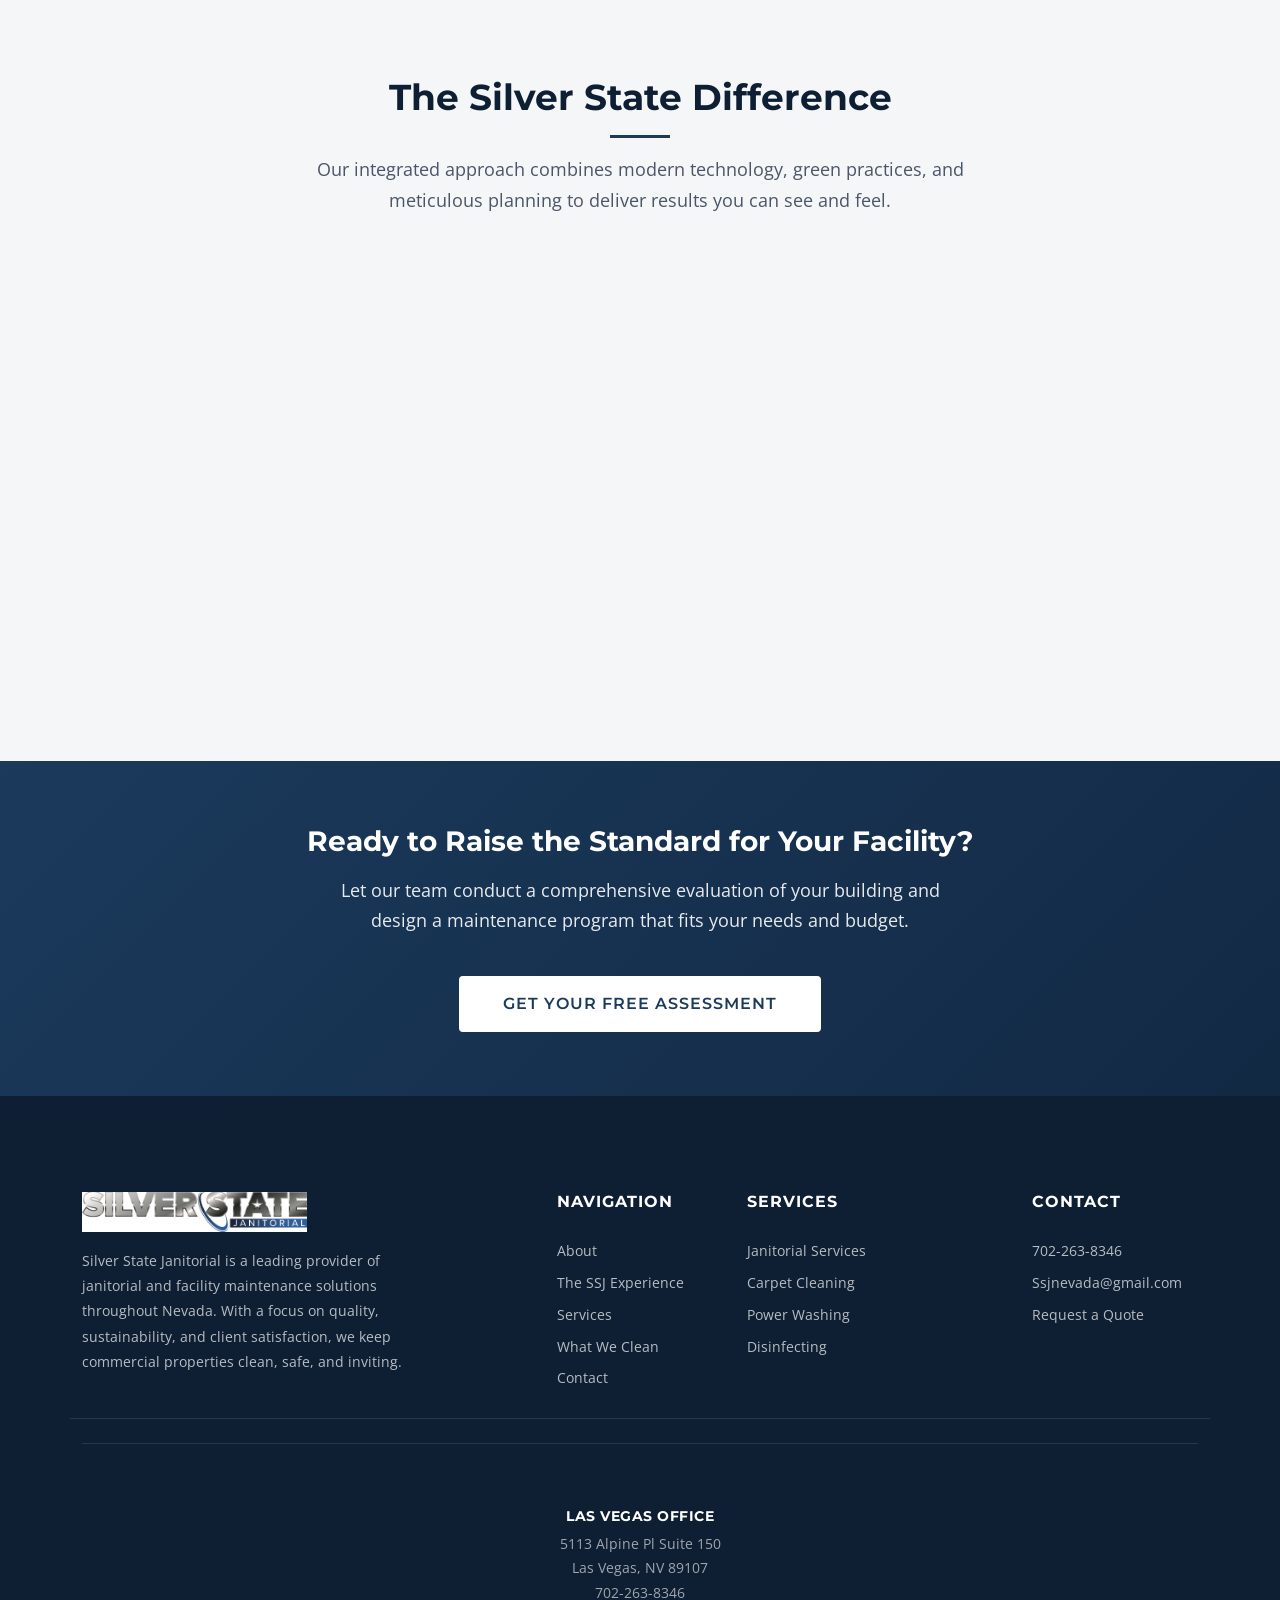
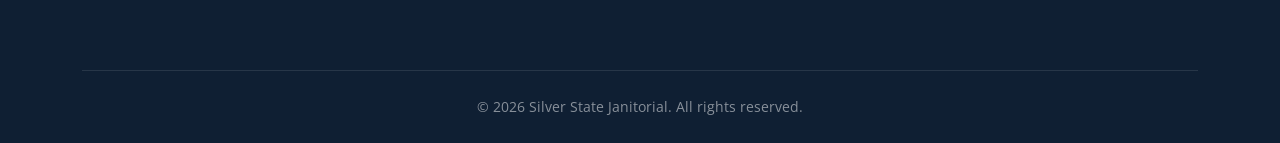
==== commit cb0710bd: "Rename SSJ to Silver State Janitorial, update services and content - Replace all SSJ abbreviations w" ====
--- a/index.html
+++ b/index.html
@@ -3,8 +3,8 @@
 <head>
   <meta charset="UTF-8">
   <meta name="viewport" content="width=device-width, initial-scale=1.0">
-  <meta name="description" content="SSJ Commercial Services — professional janitorial and facility maintenance for commercial properties across Nevada.">
-  <title>SSJ Commercial Services | Professional Facility Maintenance</title>
+  <meta name="description" content="Silver State Janitorial — professional janitorial and facility maintenance for commercial properties across Nevada.">
+  <title>Silver State Janitorial | Professional Facility Maintenance</title>
   <link rel="preconnect" href="https://fonts.googleapis.com">
   <link rel="preconnect" href="https://fonts.gstatic.com" crossorigin>
   <link href="https://fonts.googleapis.com/css2?family=Montserrat:wght@400;600;700;800&family=Open+Sans:wght@400;500;600&display=swap" rel="stylesheet">
@@ -55,7 +55,7 @@
     <div class="container">
       <div class="hero-content">
         <h1>Elevating Facility Standards Across Nevada</h1>
-        <p>SSJ Commercial Services delivers dependable, high-quality janitorial and maintenance solutions that keep your commercial spaces spotless and professional.</p>
+        <p>Silver State Janitorial delivers dependable, high-quality janitorial and maintenance solutions that keep your commercial spaces spotless and professional.</p>
         <a href="contact.html" class="btn btn--white btn--lg">Request a Consultation</a>
       </div>
     </div>
@@ -69,7 +69,7 @@
       <div class="container">
         <div class="section-header">
           <h2>Comprehensive Commercial Care</h2>
-          <p>From routine janitorial services to specialized cleaning solutions, SSJ keeps your facilities performing at their best.</p>
+          <p>From routine janitorial services to specialized cleaning solutions, Silver State Janitorial keeps your facilities performing at their best.</p>
         </div>
         <div class="row g-4">
           <div class="col-lg-4 col-md-6 slide-in-up stagger-1">
@@ -90,7 +90,7 @@
                 <img src="assets/combuild10.jpg" alt="Modern corporate conference room">
               </div>
               <div class="overview-card-body">
-                <h3>About SSJ</h3>
+                <h3>About Us</h3>
                 <p>Discover how our commitment to excellence and sustainable practices sets us apart in the commercial cleaning industry.</p>
                 <a href="about.html" class="btn btn--outline">Learn More</a>
               </div>
@@ -112,11 +112,11 @@
       </div>
     </section>
 
-    <!-- The SSJ Difference -->
+    <!-- The Silver State Difference -->
     <section class="section section--gray">
       <div class="container">
         <div class="section-header">
-          <h2>The SSJ Difference</h2>
+          <h2>The Silver State Difference</h2>
           <p>Our integrated approach combines modern technology, green practices, and meticulous planning to deliver results you can see and feel.</p>
         </div>
         <div class="row g-4">
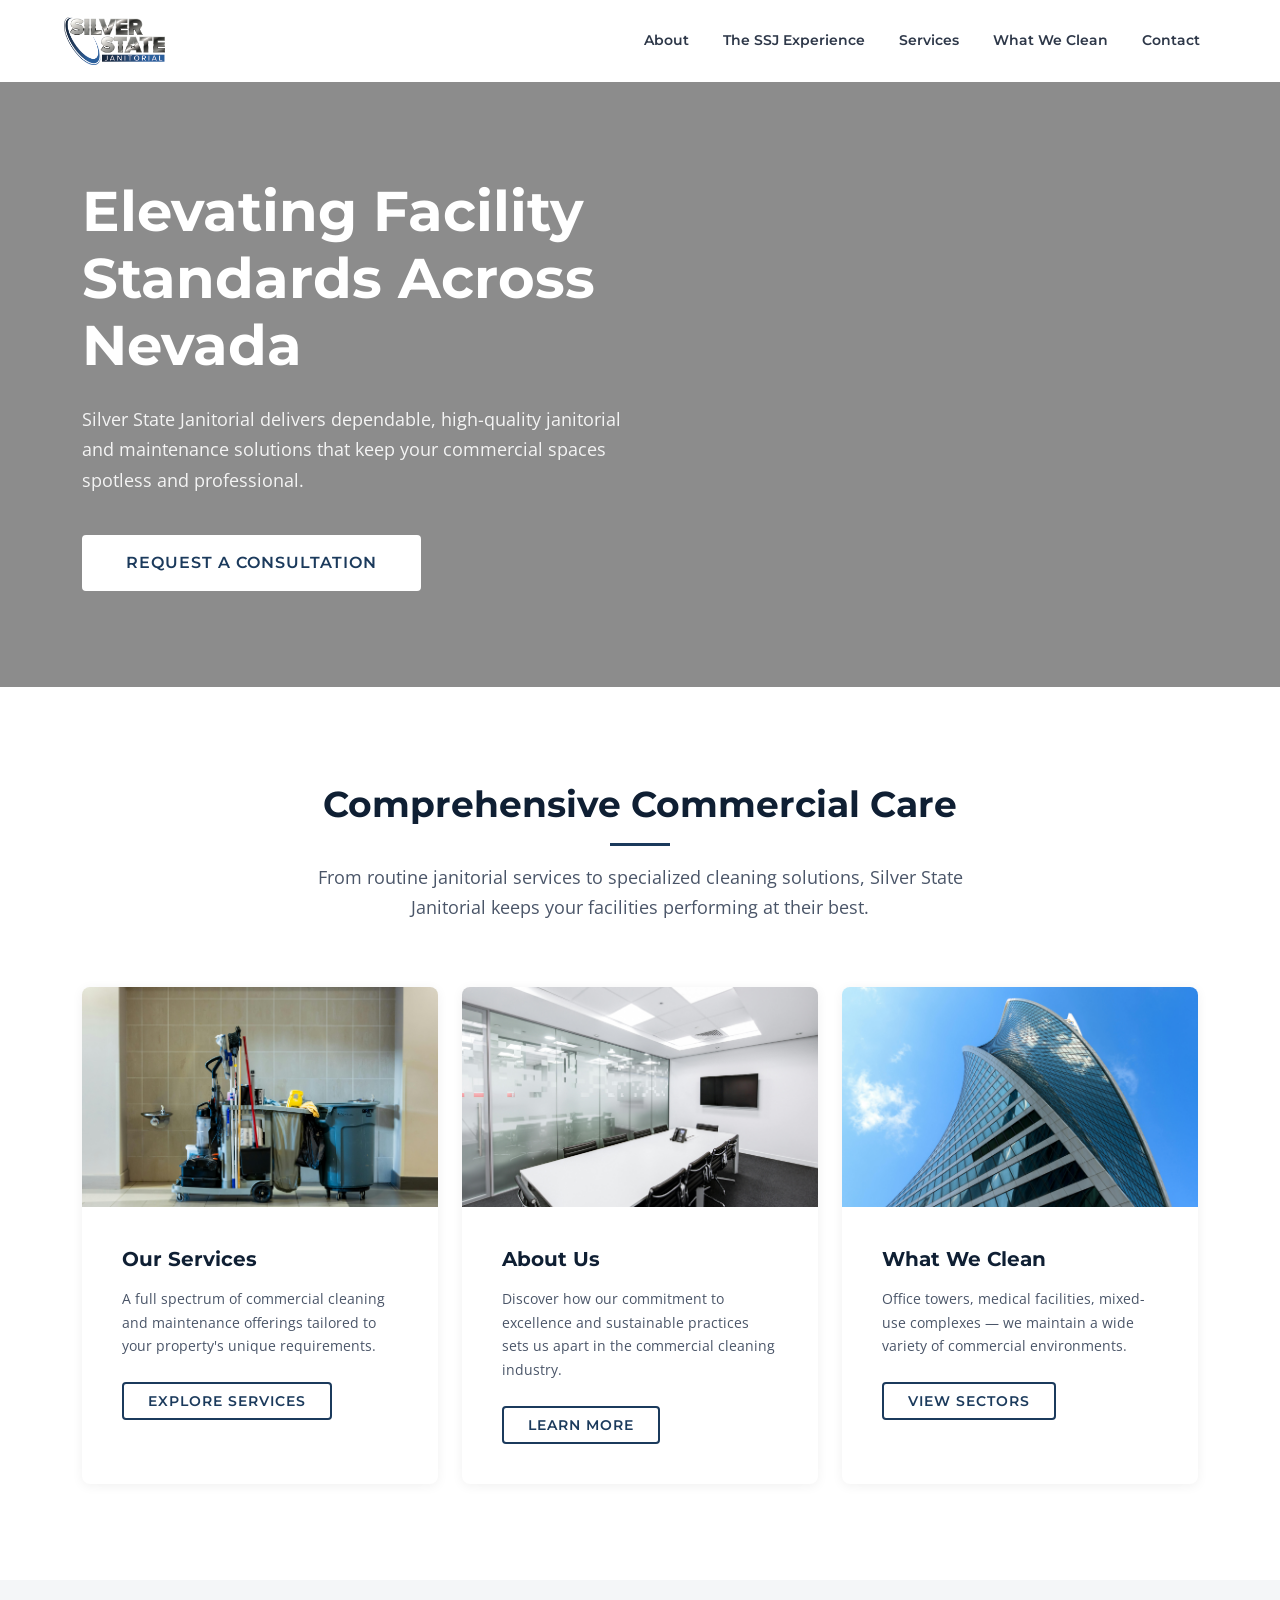
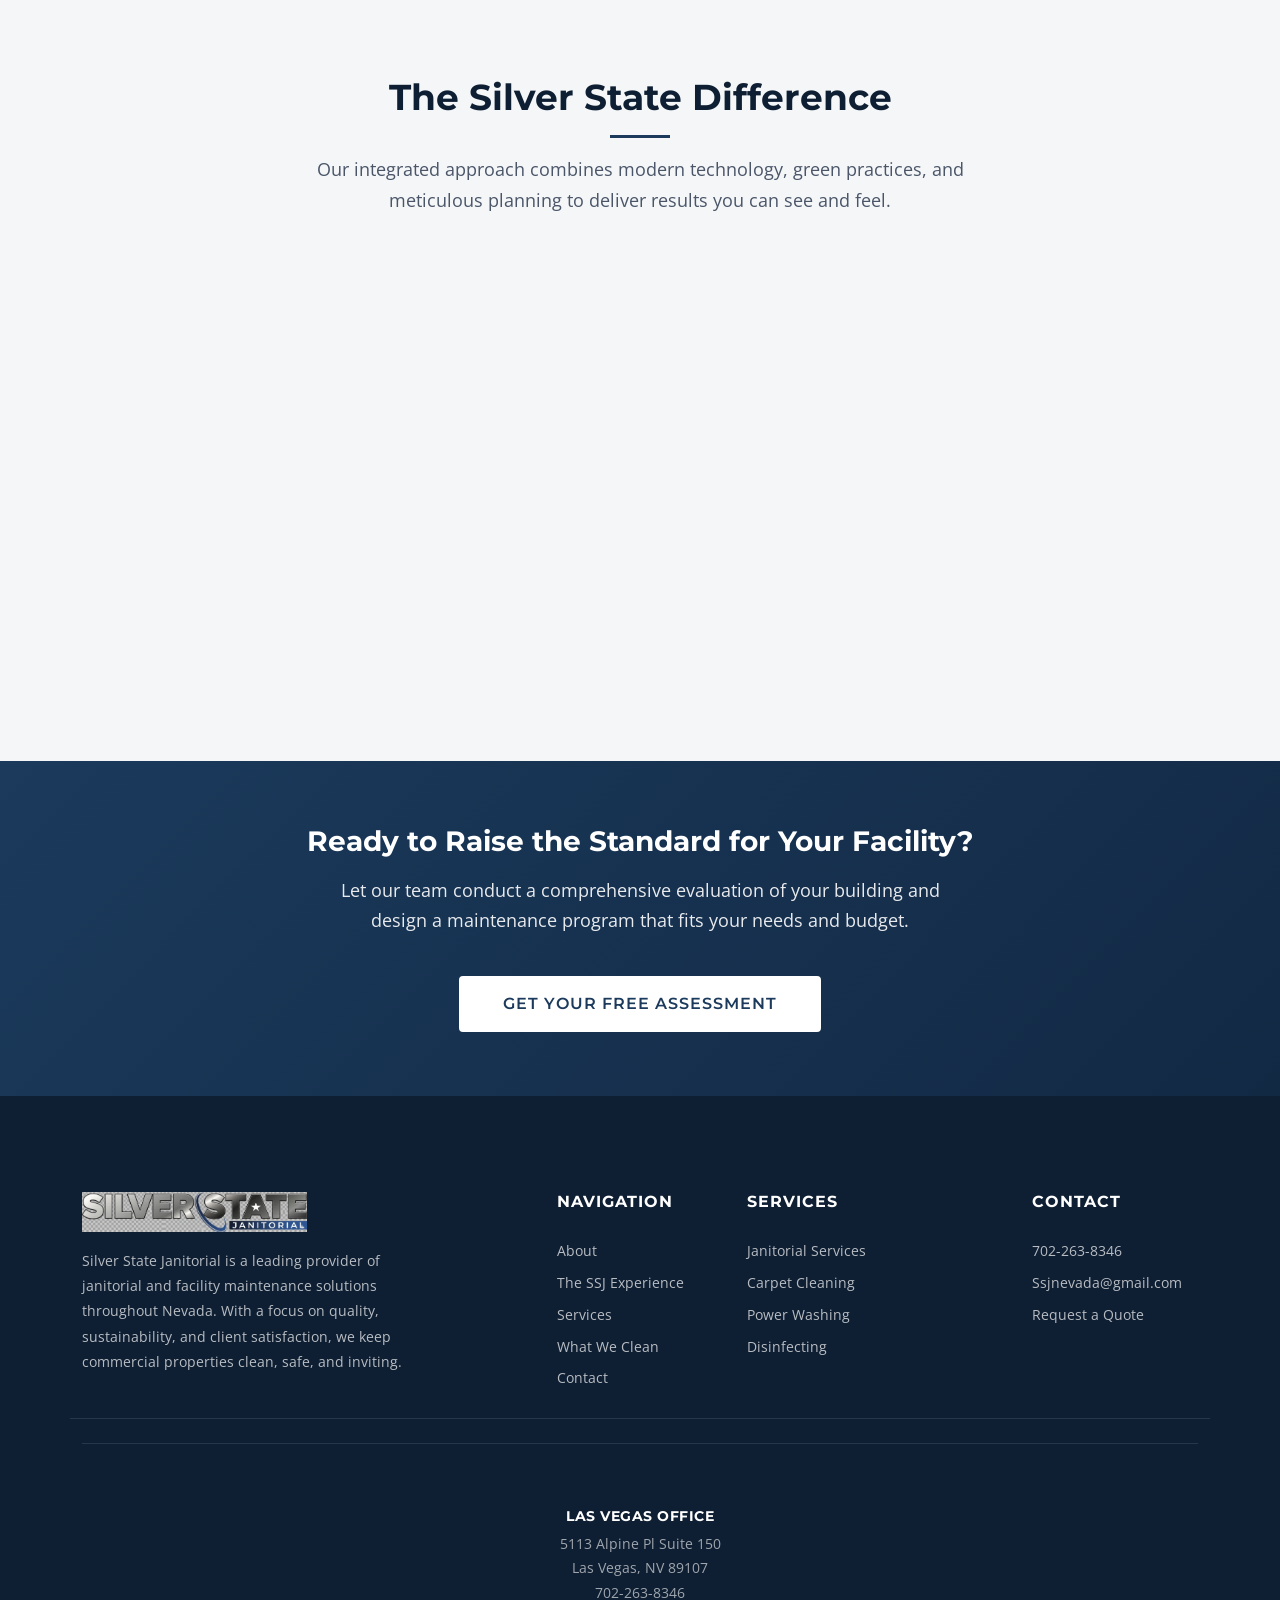
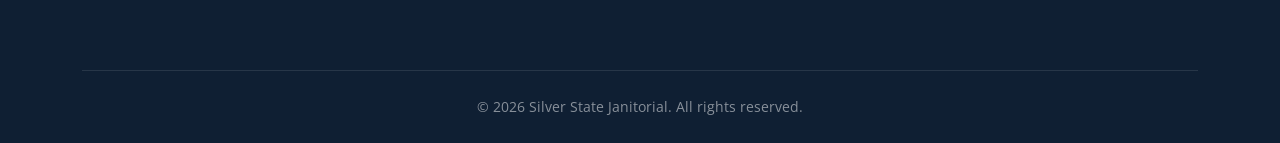
==== commit 890d97b3: "Replace footer logo with ssjlogo-trans.png across all pages https://claude.ai/code/session_01XhC7zbY" ====
--- a/index.html
+++ b/index.html
@@ -194,7 +194,7 @@
       <div class="row pb-4 mb-4" style="border-bottom: 1px solid rgba(255,255,255,0.1)">
         <div class="col-lg-4 mb-4 mb-lg-0">
           <div class="footer-about">
-            <img src="assets/ssjnevadalogo2.png" alt="Silver State Janitorial" style="height:40px; margin-bottom:1rem;">
+            <img src="assets/ssjlogo-trans.png" alt="Silver State Janitorial" style="height:40px; margin-bottom:1rem;">
             <p>Silver State Janitorial is a leading provider of janitorial and facility maintenance solutions throughout Nevada. With a focus on quality, sustainability, and client satisfaction, we keep commercial properties clean, safe, and inviting.</p>
           </div>
         </div>
